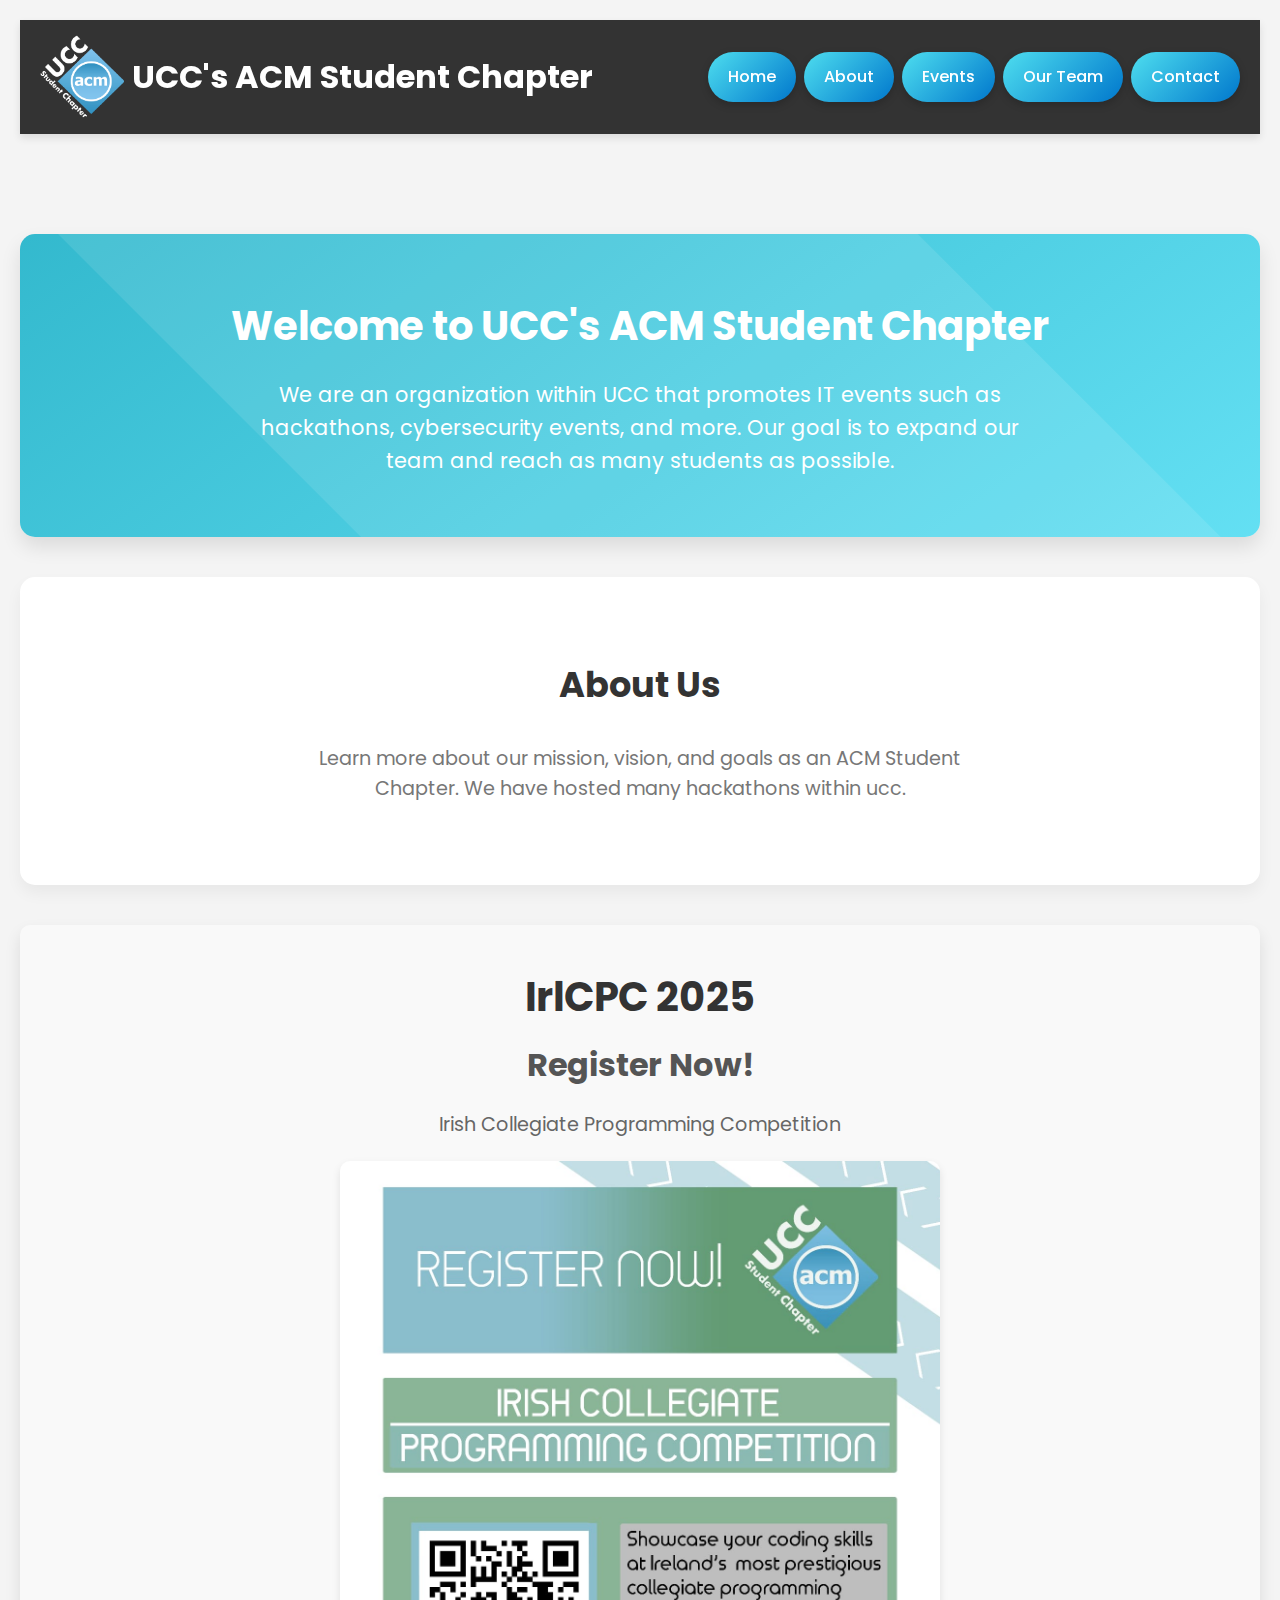
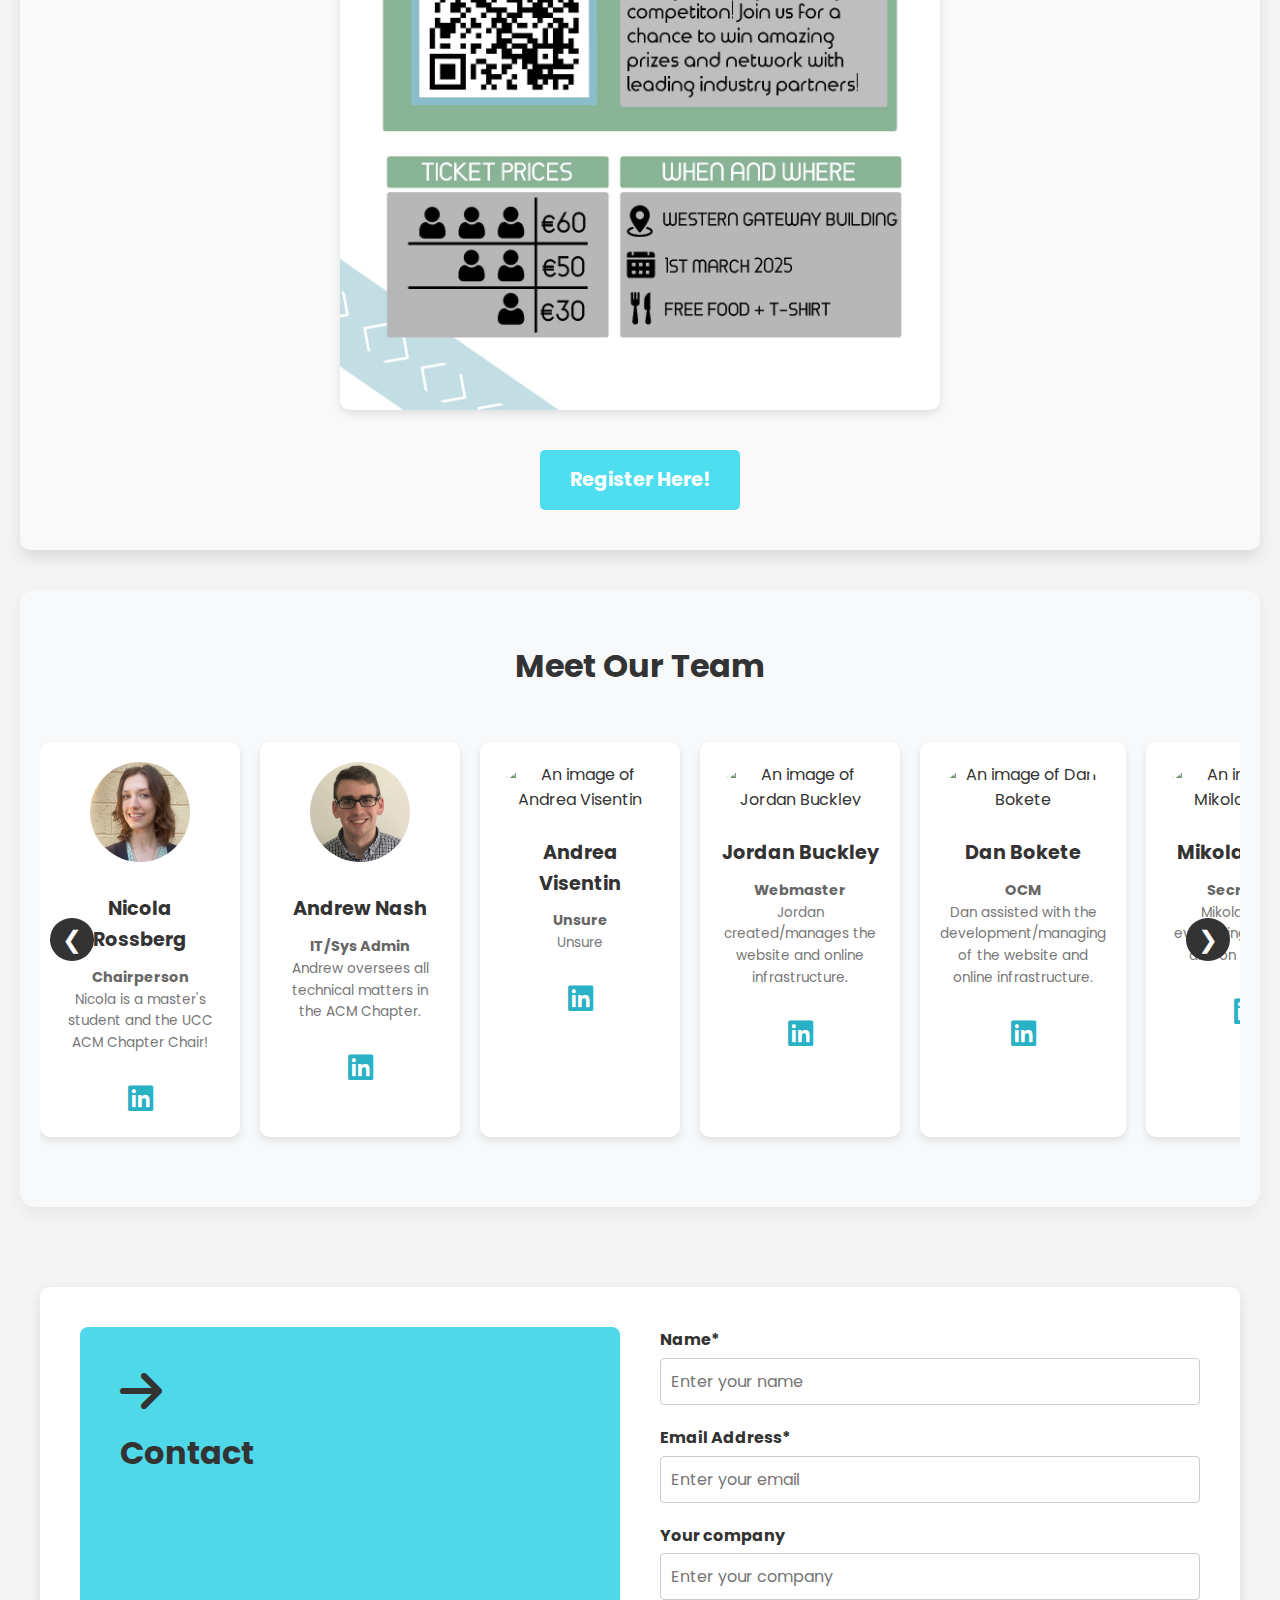
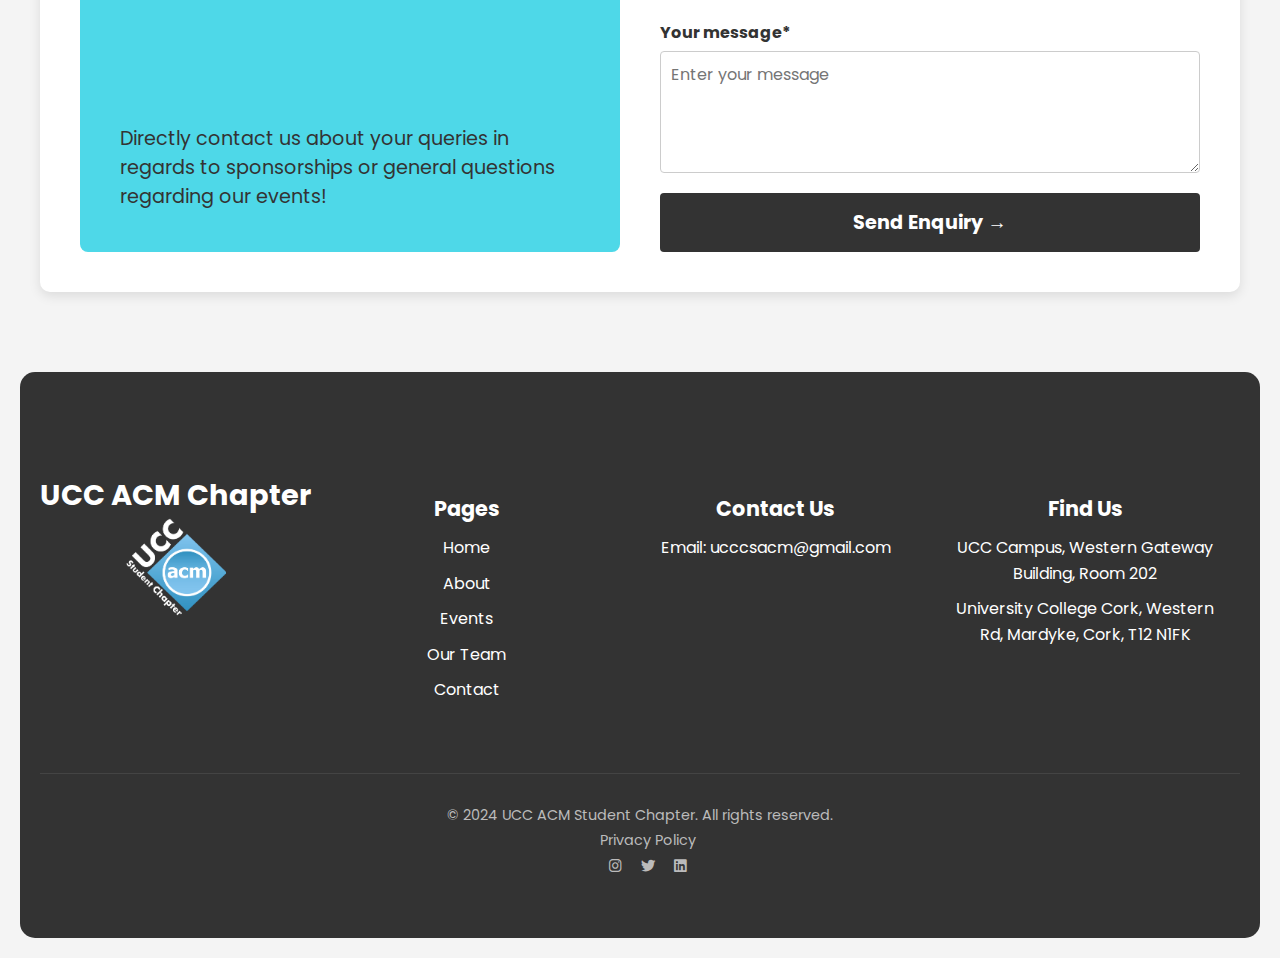
==== index.html @ bad03d29 "Added scripting for Meet Our Team" ====
<!DOCTYPE html>
<html lang="en">
    <head>
        <meta charset="UTF-8" />
        <meta name="viewport" content="width=device-width, initial-scale=1.0" />
        <meta http-equiv="X-UA-Compatible" content="ie=edge" />
        <title>UCC's ACM Student Chapter Main Page</title>
        <link rel="favicon" href="icons/favicon-16x16.png" />
        <link rel="stylesheet" href="stylesheet.css" />
        <link
            href="https://fonts.googleapis.com/css2?family=Poppins:wght@300;500;700&display=swap"
            rel="stylesheet"
        />
        <link
            rel="stylesheet"
            href="https://cdnjs.cloudflare.com/ajax/libs/font-awesome/6.0.0-beta3/css/all.min.css"
        />
        <!-- Font Awesome -->
        <link rel="stylesheet" href="changes.css" />
        <script defer src="script.js"></script>
        <!-- Link to JS file -->
    </head>
    <body>
        <div class="container">
            <header>
                <!-- Navigation Bar -->
                <nav class="nav-container">
                    <img src="images/acmLogo.png" alt="Acm Logo" />
                    <h1 class="logo">UCC's ACM Student Chapter</h1>
                    <ul class="nav-bar" id="nav-bar">
                        <li><a href="#home">Home</a></li>
                        <li><a href="#about">About</a></li>
                        <li><a href="#events">Events</a></li>
                        <li><a href="#team">Our Team</a></li>
                        <li><a href="#contact">Contact</a></li>
                    </ul>
                    <div class="hamburger" id="hamburger">&#9776;</div>
                    <!-- Hamburger Menu -->
                </nav>
            </header>

            <!-- Main Content -->
            <section id="home" class="main">
                <div class="main-content">
                    <h2>Welcome to UCC's ACM Student Chapter</h2>
                    <p>
                        We are an organization within UCC that promotes IT
                        events such as hackathons, cybersecurity events, and
                        more. Our goal is to expand our team and reach as many
                        students as possible.
                    </p>
                </div>
            </section>

            <section id="about" class="content-section">
                <h2>About Us</h2>
                <p>
                    Learn more about our mission, vision, and goals as an ACM
                    Student Chapter. We have hosted many hackathons within ucc.
                </p>
            </section>

            <section id="events" class="content-section">
                <h2>IrlCPC 2025</h2>
                <h3>Register Now!</h3>
                <p>Irish Collegiate Programming Competition</p>
                <img
                    src="images/acmPoster.jpeg"
                    alt="Irish Collegiate Programming Competition Flyer"
                    style="
                        width: 100%;
                        max-width: 600px;
                        margin: 20px auto;
                        display: block;
                    "
                />
                <a
                    href="https://docs.google.com/forms/d/e/1FAIpQLSdurzqEXZ48FJcd9gg9OZ0M4eGLFJOml7dtElUwkQMdT46U8g/viewform?pli=1"
                    target="_blank"
                    class="register-button"
                >
                    Register Here!
                </a>
            </section>

            <section id="team" class="content-section">
                <h2>Meet Our Team</h2>
                <div class="team-scroll">
                    <button
                        class="scroll-button left"
                        onclick="scrollTeamContainer(-300)"
                    >
                        &#10094;
                    </button>
                    <div id="teamContainer" class="team-container">
                        <div
                            class="team-member"
                            onclick="expandTeamMember(this)"
                        >
                            <img
                                src="images/nicola.jpg"
                                alt="Nicola Rossberg"
                            />
                            <h3>Nicola Rossberg</h3>
                            <p class="role">Chair</p>
                            <p class="description">
                                Nicola is a master's student and the UCC ACM
                                Chapter Chair!
                            </p>
                            <a
                                aria-label="link to linked in page"
                                href="https://www.linkedin.com/in/nicola-rossberg/"
                                target="_blank"
                            >
                                <i class="fab fa-linkedin"></i>
                            </a>
                        </div>
                        <div
                            class="team-member"
                            onclick="expandTeamMember(this)"
                        >
                            <img src="images/andrew.jpg" alt="Andrew Nash" />
                            <h3>Andrew Nash</h3>
                            <p class="role">IT/Sys Admin</p>
                            <p class="description">
                                Andrew oversees all technical matters in the ACM
                                Chapter.
                            </p>
                            <a
                                aria-label="link to linked in page"
                                href="https://www.linkedin.com/in/a-nash/"
                                target="_blank"
                            >
                                <i class="fab fa-linkedin"></i>
                            </a>
                        </div>
                        <div
                            class="team-member"
                            onclick="expandTeamMember(this)"
                        >
                            <img src="images/Jordan.jpg" alt="Jordan" />
                            <h3>Jordan Buckley</h3>
                            <p class="role">Webmaster</p>
                            <p class="description">
                                Jordan created/manages the website and online
                                infrastructure.
                            </p>
                            <a
                                aria-label="link to linked in page"
                                href="https://www.linkedin.com/in/jordan05/"
                                target="_blank"
                            >
                                <i class="fab fa-linkedin"></i>
                            </a>
                        </div>
                        <div
                            class="team-member"
                            onclick="expandTeamMember(this)"
                        >
                            <img src="images/Mikolaj.jpg" alt="Mikolaj Wujek" />
                            <h3>Mikolaj Wujek</h3>
                            <p class="role">Secretary</p>
                            <p class="description">
                                Mikolaj keeps everything organized and on
                                schedule.
                            </p>
                            <a
                                aria-label="link to linked in page"
                                href="https://www.linkedin.com/in/mikolaj-wujek-132354333/"
                                target="_blank"
                            >
                                <i class="fab fa-linkedin"></i>
                            </a>
                        </div>
                        <div
                            class="team-member"
                            onclick="expandTeamMember(this)"
                        >
                            <img src="images/michael.jpg" alt="Michael" />
                            <h3>Michael Xuereb</h3>
                            <p class="role">Finance Officer</p>
                            <p class="description">
                                Michael ensures all finances are well-managed
                                for events.
                            </p>
                            <a
                                aria-label="link to linked in page"
                                href="https://www.linkedin.com/in/michael-xuereb1337/"
                                target="_blank"
                            >
                                <i class="fab fa-linkedin"></i>
                            </a>
                        </div>
                        <div
                            class="team-member"
                            onclick="expandTeamMember(this)"
                        >
                            <img src="images/David.jpeg" alt="David Lesiak" />
                            <h3>David Lesiak</h3>
                            <p class="role">OCM</p>
                            <p class="description">
                                David contributes as a valued committee member.
                            </p>
                            <a
                                aria-label="link to linked in page"
                                href="https://www.linkedin.com/in/david-lesiak-573830271/"
                                target="_blank"
                            >
                                <i class="fab fa-linkedin"></i>
                            </a>
                        </div>
                        <div
                            class="team-member"
                            onclick="expandTeamMember(this)"
                        >
                            <img src="images/" alt="Taylor Santos" />
                            <h3>Taylor Santos</h3>
                            <p class="role">Unsure</p>
                            <p class="description">Unsure</p>
                            <a
                                aria-label="link to linked in page"
                                href=""
                                target="_blank"
                            >
                                <i class="fab fa-linkedin"></i>
                            </a>
                        </div>
                        <div
                            class="team-member"
                            onclick="expandTeamMember(this)"
                        >
                            <img src="images/" alt="Andrea Visentin" />
                            <h3>Andrea Visentin</h3>
                            <p class="role">Unsure</p>
                            <p class="description">Unsure</p>
                            <a
                                aria-label="link to linked in page"
                                href=""
                                target="_blank"
                            >
                                <i class="fab fa-linkedin"></i>
                            </a>
                        </div>
                        <div
                            class="team-member"
                            onclick="expandTeamMember(this)"
                        >
                            <img src="images/" alt="Ivan %%%%" />
                            <h3>Ivan %%%%%</h3>
                            <p class="role">Unsure</p>
                            <p class="description">Unsure</p>
                            <a
                                aria-label="link to linked in page"
                                href=""
                                target="_blank"
                            >
                                <i class="fab fa-linkedin"></i>
                            </a>
                        </div>
                        <div
                            class="team-member"
                            onclick="expandTeamMember(this)"
                        >
                            <img src="images/" alt="Freddie %%%%" />
                            <h3>Freddie %%%%%</h3>
                            <p class="role">Unsure</p>
                            <p class="description">Unsure</p>
                            <a
                                aria-label="link to linked in page"
                                href=""
                                target="_blank"
                            >
                                <i class="fab fa-linkedin"></i>
                            </a>
                        </div>
                        <div
                            class="team-member"
                            onclick="expandTeamMember(this)"
                        >
                            <img src="images/" alt="Emma Cecilia" />
                            <h3>Emma Cecilia</h3>
                            <p class="role">OCM</p>
                            <p class="description">Unsure</p>
                            <a
                                aria-label="link to linked in page"
                                href=""
                                target="_blank"
                            >
                                <i class="fab fa-linkedin"></i>
                            </a>
                        </div>
                        <!-- More members to be added-->
                    </div>
                    <button
                        class="scroll-button right"
                        onclick="scrollTeamContainer(300)"
                    >
                        &#10095;
                    </button>
                </div>
            </section>

            <section id="contact" class="contact-section">
                <div class="contact-container">
                    <div class="contact-info">
                        <div class="contact-title">
                            <span class="arrow"
                                ><i class="fas fa-arrow-right"></i
                            ></span>
                            <h2>Contact</h2>
                        </div>
                        <p class="contact-description">
                            Directly contact us about your queries in regards to
                            sponsorships or general questions regarding our
                            events!
                        </p>
                    </div>

                    <!-- Contact Form -->
                    <form
                        class="contact-form"
                        action="submit_form.php"
                        method="post"
                    >
                        <div class="form-group">
                            <label for="name">Name*</label>
                            <input
                                type="text"
                                id="name"
                                name="name"
                                placeholder="Enter your name"
                                required
                            />
                        </div>
                        <div class="form-group">
                            <label for="email">Email Address*</label>
                            <input
                                type="email"
                                id="email"
                                name="email"
                                placeholder="Enter your email"
                                required
                            />
                        </div>
                        <div class="form-group">
                            <label for="company">Your company</label>
                            <input
                                type="text"
                                id="company"
                                name="company"
                                placeholder="Enter your company"
                            />
                        </div>
                        <div class="form-group">
                            <label for="message">Your message*</label>
                            <textarea
                                id="message"
                                name="message"
                                placeholder="Enter your message"
                                rows="4"
                                required
                            ></textarea>
                        </div>
                        <button type="submit">Send Enquiry &#8594;</button>
                    </form>
                </div>
            </section>

            <footer class="footer">
                <div class="footer-container">
                    <div class="footer-logo">
                        <h2>UCC ACM Chapter</h2>
                        <img src="/images/acmLogo.png" alt="ACM Logo" />
                    </div>

                    <!-- Navigation Links -->
                    <div class="footer-links">
                        <h3>Pages</h3>
                        <ul>
                            <li><a href="#home">Home</a></li>
                            <li><a href="#about">About</a></li>
                            <li><a href="#events">Events</a></li>
                            <li><a href="#team">Our Team</a></li>
                            <li><a href="#contact">Contact</a></li>
                        </ul>
                    </div>

                    <!-- Contact Information -->
                    <div class="footer-contact">
                        <h3>Contact Us</h3>
                        <p>
                            Email:
                            <a href="mailto:ucccsacm@gmail.com"
                                >ucccsacm@gmail.com</a
                            >
                        </p>
                    </div>

                    <!-- Location Information -->
                    <div class="footer-location">
                        <h3>Find Us</h3>
                        <p>UCC Campus, Western Gateway Building, Room 202</p>
                        <p>
                            <a
                                href="https://maps.app.goo.gl/4LFaeuGKVdfvfGuw5"
                                target="_blank"
                                >University College Cork, Western Rd, Mardyke,
                                Cork, T12 N1FK</a
                            >
                        </p>
                    </div>
                </div>

                <div class="footer-bottom">
                    <p>
                        &copy; 2024 UCC ACM Student Chapter. All rights
                        reserved.
                    </p>
                    <a
                        href="links/privacyPolicy.html"
                        target="_blank"
                        class="privacy-policy"
                        >Privacy Policy</a
                    >
                    <div class="social-icons">
                        <a
                            aria-label="link to instagram page"
                            href="https://www.instagram.com/uccacmchapter/"
                            target="_blank"
                            ><i class="fab fa-instagram"></i
                        ></a>
                        <a
                            aria-label="link to twitter page"
                            href="#"
                            target="_blank"
                            ><i class="fab fa-twitter"></i
                        ></a>
                        <a
                            aria-label="link to linked in page"
                            href="https://www.linkedin.com/company/uccacm/"
                            target="_blank"
                            ><i class="fab fa-linkedin"></i
                        ></a>
                    </div>
                    <a href="#home" class="back-to-top">↑</a>
                </div>
            </footer>
        </div>
        <script src="users.js"></script>
    </body>
</html>
---- stylesheet.css ----
/* General Styles */
* {
    margin: 0;
    padding: 0;
    box-sizing: border-box;
    font-family: "Poppins", sans-serif;
    scroll-behavior: smooth;
}

body {
    background-color: #f4f4f4;
    color: #333;
    line-height: 1.6;
}

/* Links */
a {
    text-decoration: none;
    color: inherit;
    transition: color 0.3s ease;
}

a:hover {
    color: #4edeef;
}

/* Container */
.container {
    max-width: 1600px;
    margin: 0 auto;
    padding: 20px;
}

/* Navigation */
.nav-container {
    background-color: #333;
    color: #fff;
    padding: 15px 20px;
    display: flex;
    justify-content: space-between;
    align-items: center;
    position: sticky;
    top: 0;
    z-index: 1000;
    box-shadow: 0 4px 8px rgba(0, 0, 0, 0.1);
    gap: 0.5em;
}

.nav-container img {
    width: 84px;
}

.nav-container .logo {
    /* to fix wrapping problem */
    /* font-size: 1.8em; */
    font-weight: bold;
    margin-right: auto;
}

.nav-bar {
    display: flex;
    gap: 0.5em;
    margin: 0;
    padding: 0;
}

.nav-bar li {
    list-style: none;
}

.nav-bar li a {
    display: inline-block;
    color: white;
    font-size: 1rem;
    font-weight: 500;
    padding: 12px 20px;
    border-radius: 50px;
    background: linear-gradient(135deg, #4edeef, #0077cc);
    text-decoration: none;
    box-shadow: 0 3px 8px rgba(0, 0, 0, 0.2);
    transition: all 0.3s ease;
    white-space: nowrap;
}

.nav-bar li a:hover {
    background: linear-gradient(135deg, #0077cc, #005fa3);
    color: #fff;
    box-shadow: 0 5px 15px rgba(0, 0, 0, 0.3);
    transform: translateY(-2px);
}

.nav-bar li a.active {
    background: linear-gradient(135deg, #005fa3, #4edeef);
    box-shadow: 0 5px 15px rgba(0, 0, 0, 0.4);
    font-weight: 600;
}

.nav-container.scrolled {
    background-color: #111;
    transition: background-color 0.3s ease;
}

/* Hamburger Menu (Mobile) */
.hamburger {
    display: none;
    font-size: 2em;
    cursor: pointer;
    transition: color 0.3s ease;
}

.hamburger:hover {
    color: #4edeef;
}

/* Main Content */
.main {
    text-align: center;
    margin-top: 100px;
    padding: 60px 20px;
    background: linear-gradient(to bottom right, #29b1c6, #73ecff);
    color: white;
    border-radius: 15px;
    box-shadow: 0 10px 20px rgba(0, 0, 0, 0.1);
    position: relative;
    overflow: hidden;
    background-attachment: fixed;
    background-size: cover;
}

.main::before {
    content: "";
    position: absolute;
    top: -50%;
    left: -50%;
    width: 200%;
    height: 200%;
    background: rgba(255, 255, 255, 0.1);
    transform: rotate(45deg);
    z-index: 1;
}

.main-content {
    position: relative;
    z-index: 2;
}

.main h2 {
    font-size: 2.5em;
    margin-bottom: 20px;
    animation: fadeInDown 1s ease-out;
}

.main p {
    font-size: 1.3em;
    max-width: 800px;
    margin: 0 auto;
    color: white;
    animation: fadeInUp 1s ease-out;
}

/* Content Sections */
.content-section {
    padding: 80px 20px;
    background-color: #fff;
    margin: 40px 0;
    border-radius: 15px;
    box-shadow: 0 8px 16px rgba(0, 0, 0, 0.05);
    transition: transform 0.3s ease, box-shadow 0.3s ease;
    position: relative;
    overflow: hidden;
}

.content-section::before {
    content: "";
    position: absolute;
    top: 0;
    left: -100%;
    width: 100%;
    height: 100%;
    background: linear-gradient(
        120deg,
        transparent,
        rgba(52, 152, 219, 0.1),
        transparent
    );
    transition: all 0.5s ease;
    z-index: 1;
}

.content-section:hover::before {
    left: 0;
}

.content-section h2 {
    text-align: center;
    margin-bottom: 30px;
    font-size: 2.2em;
    color: #333;
    position: relative;
    z-index: 2;
}

.content-section p {
    text-align: center;
    font-size: 1.2em;
    color: #777;
    max-width: 700px;
    margin: 0 auto;
    position: relative;
    z-index: 2;
}

.content-section:hover {
    transform: translateY(-10px);
    box-shadow: 0 12px 24px rgba(0, 0, 0, 0.15);
}

#events {
    text-align: center;
    background-color: #f9f9f9;
    padding: 40px 20px;
    border-radius: 10px;
    box-shadow: 0 8px 16px rgba(0, 0, 0, 0.1);
    position: relative;
    overflow: hidden;
}

#events h2 {
    font-size: 2.5em;
    color: #333;
    margin-bottom: 10px;
}

#events h3 {
    font-size: 2em;
    color: #555;
    margin-bottom: 20px;
}

#events p {
    font-size: 1.2em;
    color: #666;
    margin-bottom: 20px;
}

#events img {
    border-radius: 10px;
    box-shadow: 0 4px 8px rgba(0, 0, 0, 0.1);
}

.register-button {
    display: inline-block;
    padding: 15px 30px;
    margin-top: 20px;
    font-size: 1.2em;
    font-weight: bold;
    color: white;
    background-color: #4edeef;
    border-radius: 5px;
    text-decoration: none;
    transition: background-color 0.3s ease;
    z-index: 10;
    position: relative;
    pointer-events: auto;
}

.register-button:hover {
    background-color: #333;
    cursor: pointer;
}

/* Team Section Styling */
#team {
    text-align: center;
    padding: 50px 20px;
    background-color: #f8f9fa;
}

#team h2 {
    font-size: 2rem;
    margin-bottom: 30px;
    color: #333;
}

/* Team Scrollable Container */
.team-scroll {
    display: flex;
    align-items: center;
    overflow: hidden;
    position: relative;
}

.team-container {
    display: flex;
    gap: 20px;
    overflow-x: auto;
    padding: 20px 0;
    scroll-behavior: smooth;
    position: relative;
    z-index: 1;
}

.team-container::-webkit-scrollbar {
    display: none;
}

/* Team Member Card */
.team-member {
    flex: 0 0 200px;
    padding: 20px;
    border-radius: 10px;
    background-color: #ffffff;
    box-shadow: 0 4px 8px rgba(0, 0, 0, 0.1);
    text-align: center;
    cursor: pointer;
    transition: transform 0.3s, box-shadow 0.3s, z-index 0.3s;
    position: relative;
    z-index: 1;
}

.team-member:hover {
    transform: translateY(-5px);
    box-shadow: 0 8px 16px rgba(0, 0, 0, 0.2);
}

/* Image Styling */
.team-member img {
    width: 100px;
    height: 100px;
    border-radius: 50%;
    margin-bottom: 15px;
    transition: transform 0.3s;
}

.team-member:hover img {
    transform: scale(1.1);
}

.team-member h3 {
    font-size: 1.2rem;
    margin: 10px 0;
    color: #333;
}

.team-member .role {
    font-weight: bold;
    font-size: 0.9rem;
    color: #666;
}

.team-member .description {
    font-size: 0.85rem;
    color: #777;
    margin-bottom: 15px;
}

/* Logo Styling */
.team-member a {
    display: inline-block;
    font-size: 1.5rem;
    color: #29b1c6; /* LinkedIn blue */
    margin-top: 10px;
    transition: transform 0.3s ease, color 0.3s ease;
}

.team-member a i {
    display: inline-block;
    font-size: 1.8rem; /* Slightly larger icon size */
    vertical-align: middle;
    transition: transform 0.3s ease, color 0.3s ease;
}

.team-member a:hover i {
    transform: scale(1.2); /* Subtle hover scale effect */
    color: #4edeef; /* Darker LinkedIn blue */
}

/* Restoring Hover Effects */
.team-member:hover a i {
    transform: scale(1.1);
    color: #4ed8e8;
}

/* Expanded Member Styling */
.team-member.expanded {
    flex: 0 0 250px;
    background-color: #ffffff; /* Keeps original background color */
    z-index: 2; /* Ensures expanded member is above others */
    transform: scale(1.1);
    box-shadow: 0 12px 24px rgba(0, 0, 0, 0.3);
}

.team-member.expanded img {
    width: 120px;
    height: 120px;
}

/* Dimmed Members */
.team-member.dimmed {
    opacity: 0.5;
    filter: grayscale(50%);
}

/* Scroll Buttons */
.scroll-button {
    background-color: #333;
    color: white;
    font-size: 1.5rem;
    border: none;
    border-radius: 50%;
    height: 1.825em;
    width: 1.825em;
    cursor: pointer;
    position: absolute;
    z-index: 3;
    transition: background-color 0.3s;
}

.scroll-button.left {
    left: 10px;
}

.scroll-button.right {
    right: 10px;
}

.scroll-button:hover {
    background-color: #555;
}

.contact-section {
    display: flex;
    justify-content: center;
    padding: 40px 20px;
    background-color: #f4f4f4;
}

.contact-container {
    display: grid;
    grid-template-columns: 1fr 1fr;
    gap: 40px;
    max-width: 1200px;
    background: #ffffff;
    padding: 40px;
    border-radius: 10px;
    box-shadow: 0px 4px 12px rgba(0, 0, 0, 0.1);
}

.contact-info {
    background-color: #4ed8e8;
    padding: 40px;
    border-radius: 8px;
    color: #333;
    display: flex;
    flex-direction: column;
    justify-content: space-between;
    height: 100%;
}

.contact-title {
    display: flex;
    flex-direction: column;
    align-items: flex-start;
    gap: 10px;
}

.arrow i {
    font-size: 3em;
    font-weight: bold;
    color: #333;
}

.contact-description {
    margin-top: auto;
    font-size: 1em;
    line-height: 1.5;
    color: #333;
}

.contact-title h2 {
    font-size: 2em;
    font-weight: bold;
    color: #333;
    margin: 0;
}

.contact-info p {
    font-size: 1.2em;
    margin-top: 20px;
    color: #333;
}

.contact-form {
    display: flex;
    flex-direction: column;
    gap: 20px;
}

.form-group {
    display: flex;
    flex-direction: column;
    gap: 5px;
}

.form-group label {
    font-weight: bold;
}

.form-group input,
.form-group textarea {
    width: 100%;
    padding: 10px;
    border: 1px solid #ccc;
    border-radius: 4px;
    font-size: 1em;
}

.form-group input:focus,
.form-group textarea:focus {
    border-color: #4edeef;
    outline: none;
}

button[type="submit"] {
    padding: 15px;
    font-size: 1.2em;
    font-weight: bold;
    color: #fff;
    background-color: #333;
    border: none;
    border-radius: 4px;
    cursor: pointer;
    transition: background-color 0.3s;
}

button[type="submit"]:hover {
    background-color: #555;
}

/* Responsive Adjustments */
@media (max-width: 768px) {
    .contact-container {
        grid-template-columns: 1fr;
    }

    .contact-info {
        padding: 20px;
    }

    .contact-form {
        gap: 15px;
    }
}

.feedback-message {
    margin-top: 20px;
    padding: 10px;
    border-radius: 4px;
    font-weight: bold;
    text-align: center;
    transition: opacity 0.3s ease;
}

.feedback-message.success {
    color: #155724;
    background-color: #d4edda;
    border: 1px solid #c3e6cb;
}

.feedback-message.error {
    color: #721c24;
    background-color: #f8d7da;
    border: 1px solid #f5c6cb;
}

.loading-overlay {
    position: fixed;
    top: 0;
    left: 0;
    width: 100%;
    height: 100%;
    background: rgba(255, 255, 255, 0.8);
    display: flex;
    align-items: center;
    justify-content: center;
    font-size: 1.5em;
    color: #333;
    z-index: 9999;
    display: none;
}

/* Footer */
.footer {
    background-color: #333;
    color: white;
    padding: 60px 20px;
    border-radius: 15px;
    margin-top: 40px;
    display: flex;
    flex-direction: column;
    align-items: center;
}

.footer-container {
    display: flex;
    justify-content: space-between;
    width: 100%;
    max-width: 1200px;
    flex-wrap: wrap;
    padding: 40px 0;
}

.footer-logo img {
    max-width: 100px;
    height: auto;
    display: block;
    margin: 0 auto 10px;
    border-radius: 8px;
}

.footer-logo img:hover {
    transform: scale(1.1);
}

.footer-logo h2 {
    font-size: 1.8em;
    font-weight: bold;
}

.footer-links,
.footer-contact,
.footer-location {
    flex: 1;
    margin: 20px;
    min-width: 200px;
    text-align: center;
}

.footer-links ul {
    list-style: none;
    padding: 0;
}

.footer-links h3,
.footer-contact h3,
.footer-location h3 {
    font-size: 1.3em;
    margin-bottom: 10px;
}

.footer-links ul li {
    margin-bottom: 10px;
}

.footer-links ul li a {
    color: white;
    transition: color 0.3s ease;
}

.footer-links ul li a:hover {
    color: #4edeef;
}

.footer-contact p,
.footer-location p {
    margin-bottom: 10px;
}

.footer-contact a,
.footer-location a {
    color: white;
    transition: color 0.3s ease;
}

.footer-contact a:hover,
.footer-location a:hover {
    color: #4edeef;
}

.footer-bottom {
    width: 100%;
    max-width: 1200px;
    text-align: center;
    padding-top: 30px;
    border-top: 1px solid #444;
}

.footer-bottom p,
.footer-bottom a {
    color: #bbb;
    font-size: 0.9em;
}

.footer-bottom a {
    margin-left: 15px;
}

.social-icons a:hover {
    color: #4edeef;
}

.privacy-policy:hover {
    color: #4edeef;
}

/* Responsive Footer */
@media (max-width: 815px) {
    .nav-bar {
        display: none;
        flex-direction: column;
        background-color: #333;
        position: absolute;
        top: 60px;
        right: 0;
        width: 200px;
        border-radius: 8px;
    }

    .nav-bar.active {
        display: flex;
    }

    .nav-bar li {
        margin: 15px 0;
        text-align: center;
    }

    .hamburger {
        display: block;
    }

    .main {
        margin-top: 70px;
        padding: 50px 10px;
    }

    .content-section {
        padding: 50px 20px;
    }

    .footer-container {
        flex-direction: column;
        align-items: center;
    }

    .footer-links,
    .footer-contact,
    .footer-location {
        margin: 10px 0;
        text-align: center;
    }

    .social-icons a {
        color: #bbb;
        transition: transform 0.3s ease, color 0.3s ease;
    }

    .social-icons a:hover {
        transform: scale(1.2);
        color: #4edeef;
    }

    .social-icons i {
        font-size: 32px;
        vertical-align: middle;
    }
}

/* Animations */
@keyframes fadeInDown {
    from {
        opacity: 0;
        transform: translateY(-20px);
    }
    to {
        opacity: 1;
        transform: translateY(0);
    }
}

@keyframes fadeInUp {
    from {
        opacity: 0;
        transform: translateY(20px);
    }
    to {
        opacity: 1;
        transform: translateY(0);
    }
}

.hamburger.active span:nth-child(1) {
    transform: rotate(45deg) translateY(7px);
}
.hamburger.active span:nth-child(2) {
    opacity: 0;
}
.hamburger.active span:nth-child(3) {
    transform: rotate(-45deg) translateY(-7px);
}

.back-to-top {
    position: fixed;
    bottom: 30px;
    right: 30px;
    background-color: #4edeef;
    color: #fff;
    padding: 10px 15px;
    border-radius: 50%;
    opacity: 0;
    transition: opacity 0.4s ease;
    font-size: 1.5em;
    display: flex;
    justify-content: center;
    align-items: center;
    cursor: pointer;
    z-index: 3;
}

.back-to-top.show {
    opacity: 1;
}
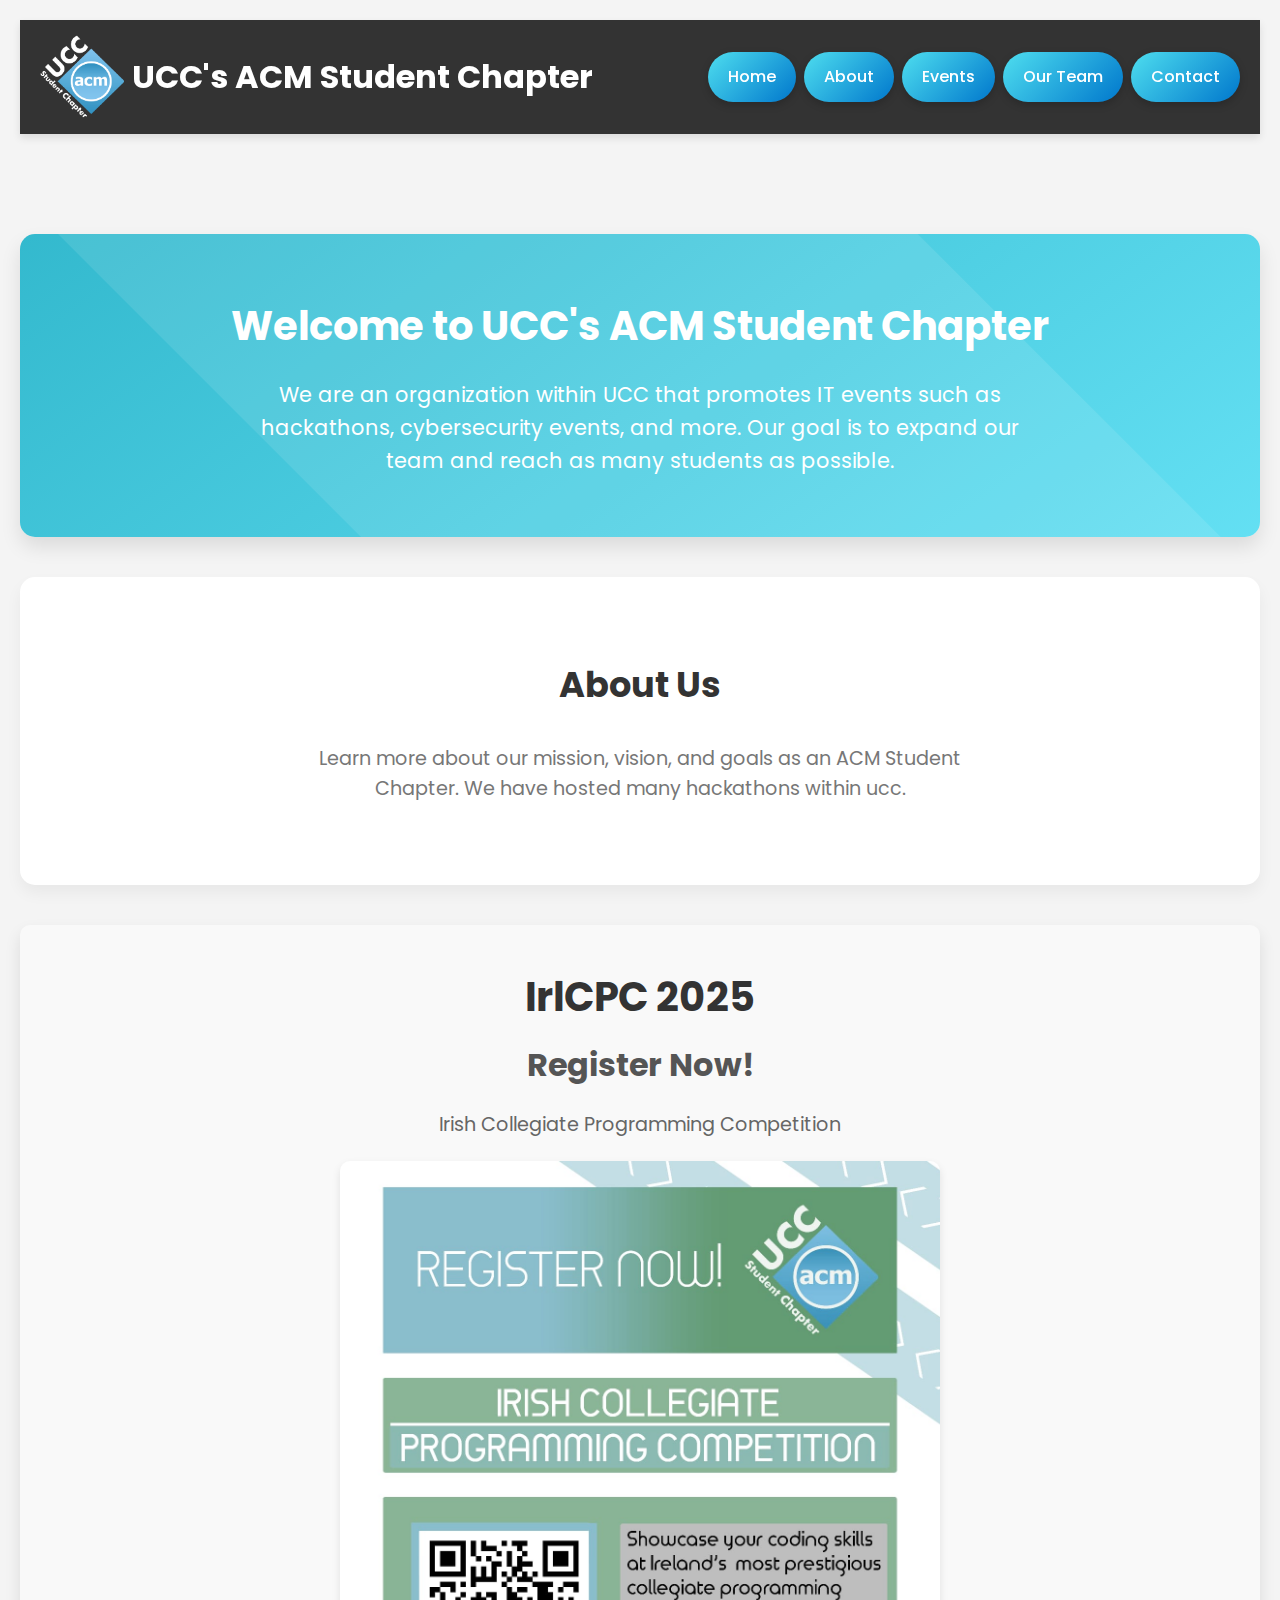
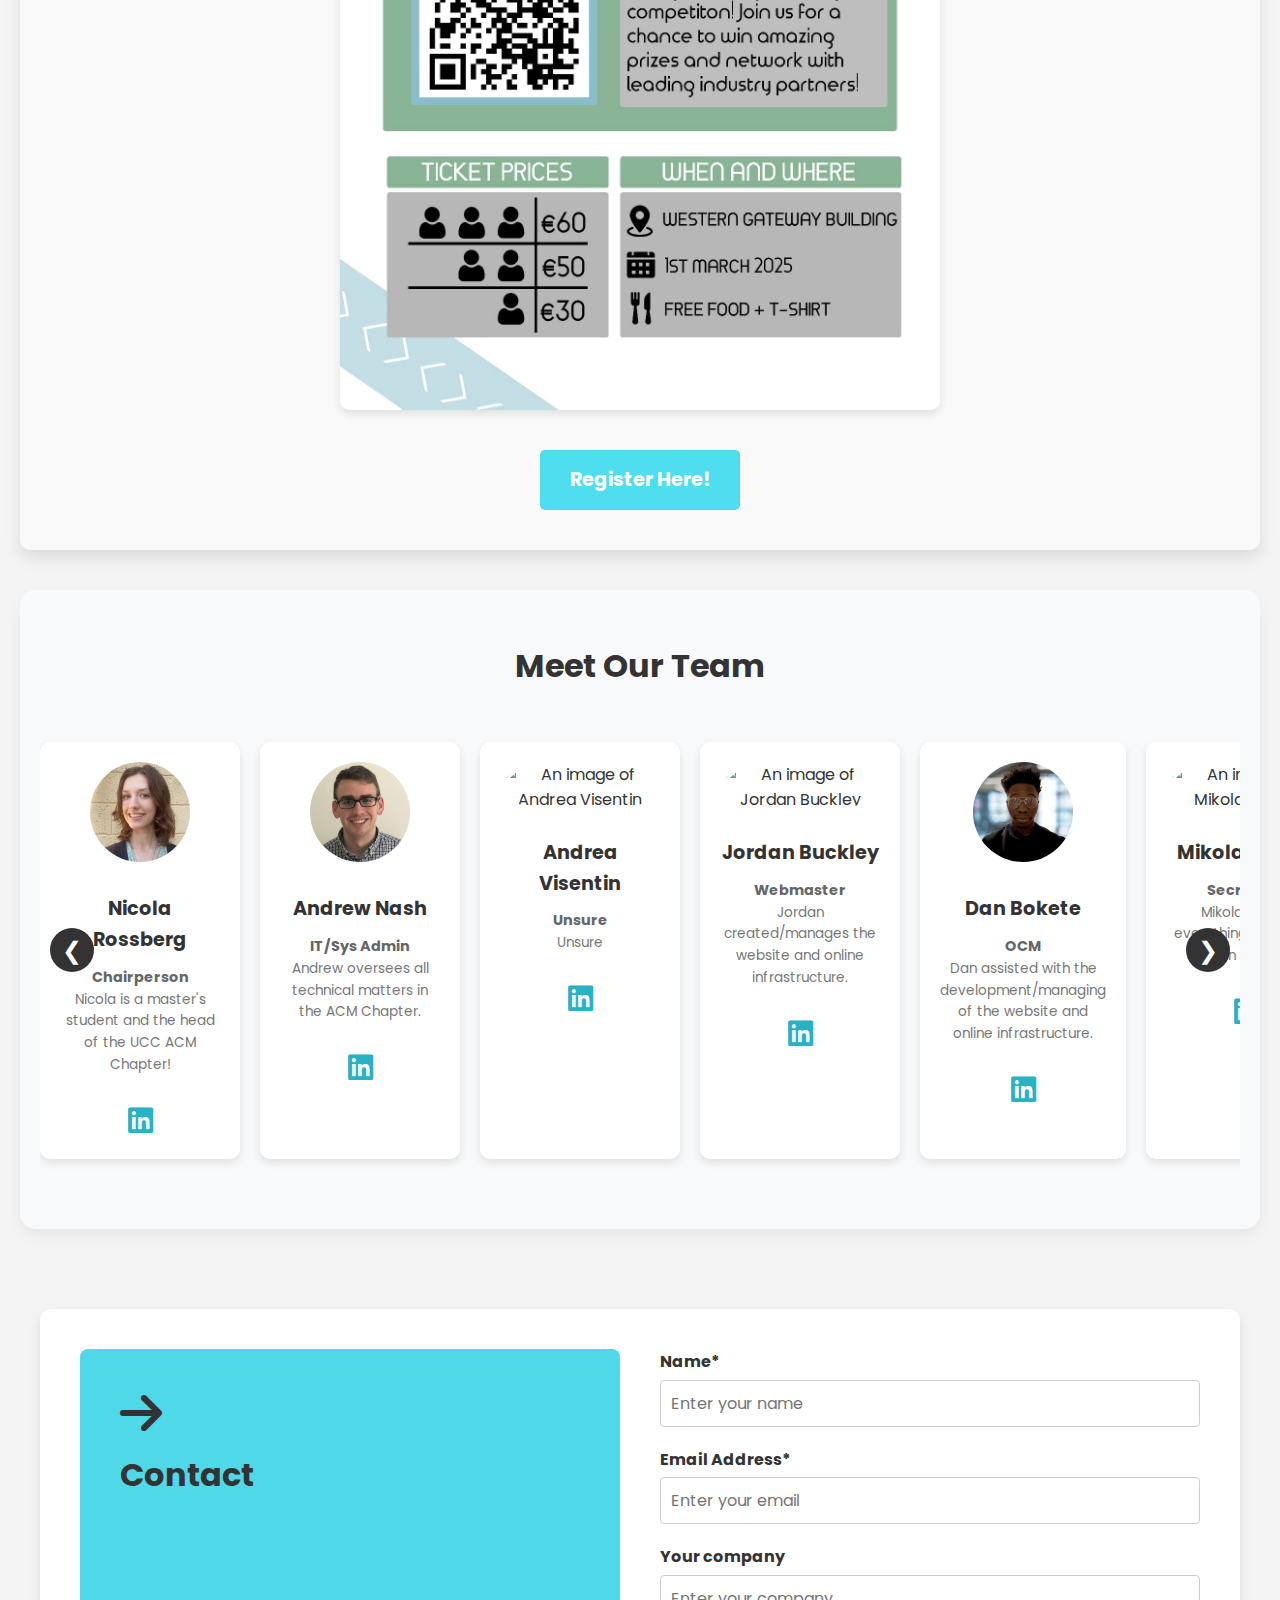
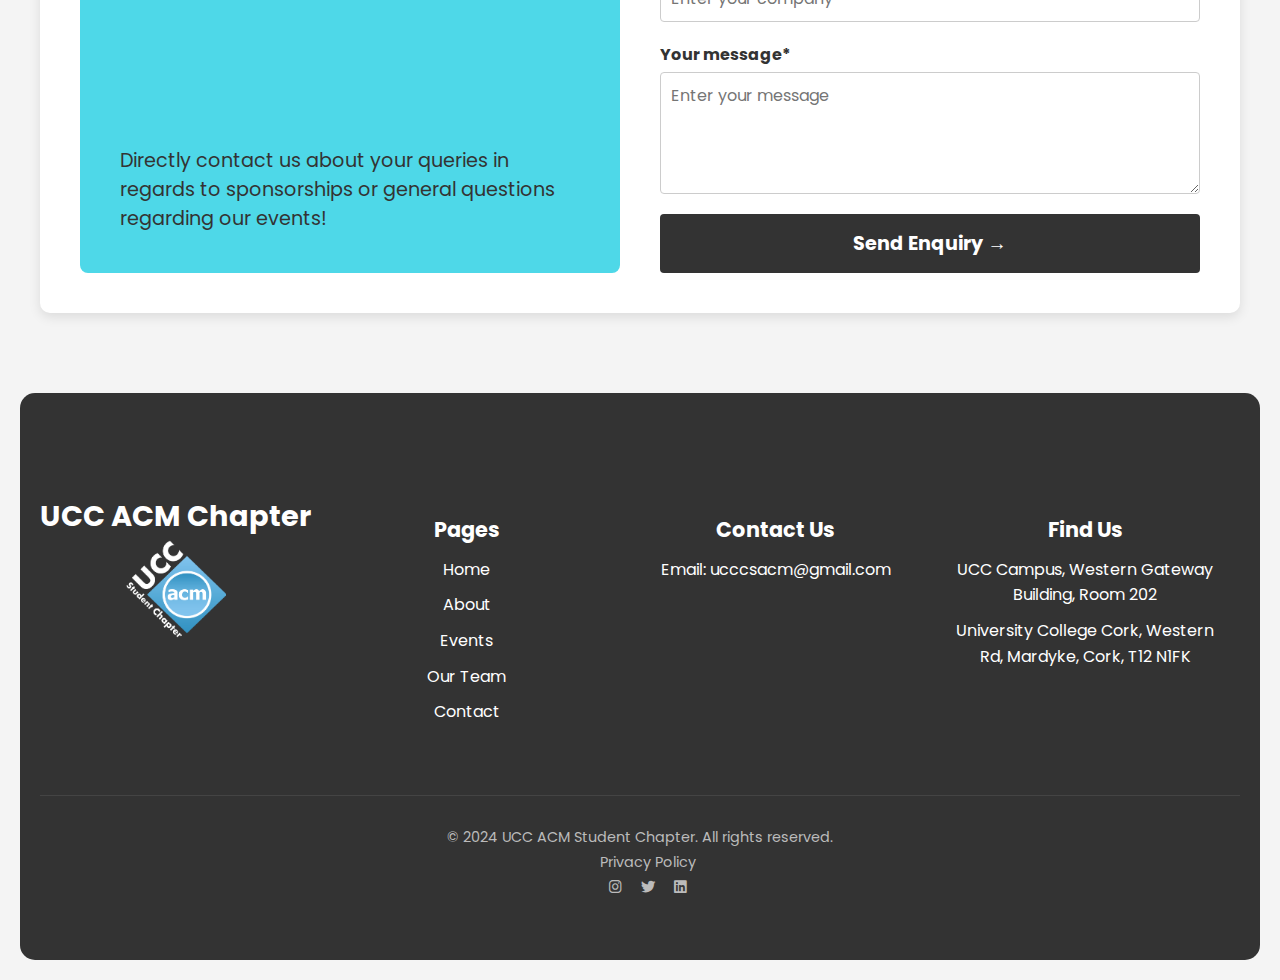
==== commit aec27fa6: "Removed redundancy and current working site" ====
--- a/index.html
+++ b/index.html
@@ -92,205 +92,7 @@
                     >
                         &#10094;
                     </button>
-                    <div id="teamContainer" class="team-container">
-                        <div
-                            class="team-member"
-                            onclick="expandTeamMember(this)"
-                        >
-                            <img
-                                src="images/nicola.jpg"
-                                alt="Nicola Rossberg"
-                            />
-                            <h3>Nicola Rossberg</h3>
-                            <p class="role">Chair</p>
-                            <p class="description">
-                                Nicola is a master's student and the UCC ACM
-                                Chapter Chair!
-                            </p>
-                            <a
-                                aria-label="link to linked in page"
-                                href="https://www.linkedin.com/in/nicola-rossberg/"
-                                target="_blank"
-                            >
-                                <i class="fab fa-linkedin"></i>
-                            </a>
-                        </div>
-                        <div
-                            class="team-member"
-                            onclick="expandTeamMember(this)"
-                        >
-                            <img src="images/andrew.jpg" alt="Andrew Nash" />
-                            <h3>Andrew Nash</h3>
-                            <p class="role">IT/Sys Admin</p>
-                            <p class="description">
-                                Andrew oversees all technical matters in the ACM
-                                Chapter.
-                            </p>
-                            <a
-                                aria-label="link to linked in page"
-                                href="https://www.linkedin.com/in/a-nash/"
-                                target="_blank"
-                            >
-                                <i class="fab fa-linkedin"></i>
-                            </a>
-                        </div>
-                        <div
-                            class="team-member"
-                            onclick="expandTeamMember(this)"
-                        >
-                            <img src="images/Jordan.jpg" alt="Jordan" />
-                            <h3>Jordan Buckley</h3>
-                            <p class="role">Webmaster</p>
-                            <p class="description">
-                                Jordan created/manages the website and online
-                                infrastructure.
-                            </p>
-                            <a
-                                aria-label="link to linked in page"
-                                href="https://www.linkedin.com/in/jordan05/"
-                                target="_blank"
-                            >
-                                <i class="fab fa-linkedin"></i>
-                            </a>
-                        </div>
-                        <div
-                            class="team-member"
-                            onclick="expandTeamMember(this)"
-                        >
-                            <img src="images/Mikolaj.jpg" alt="Mikolaj Wujek" />
-                            <h3>Mikolaj Wujek</h3>
-                            <p class="role">Secretary</p>
-                            <p class="description">
-                                Mikolaj keeps everything organized and on
-                                schedule.
-                            </p>
-                            <a
-                                aria-label="link to linked in page"
-                                href="https://www.linkedin.com/in/mikolaj-wujek-132354333/"
-                                target="_blank"
-                            >
-                                <i class="fab fa-linkedin"></i>
-                            </a>
-                        </div>
-                        <div
-                            class="team-member"
-                            onclick="expandTeamMember(this)"
-                        >
-                            <img src="images/michael.jpg" alt="Michael" />
-                            <h3>Michael Xuereb</h3>
-                            <p class="role">Finance Officer</p>
-                            <p class="description">
-                                Michael ensures all finances are well-managed
-                                for events.
-                            </p>
-                            <a
-                                aria-label="link to linked in page"
-                                href="https://www.linkedin.com/in/michael-xuereb1337/"
-                                target="_blank"
-                            >
-                                <i class="fab fa-linkedin"></i>
-                            </a>
-                        </div>
-                        <div
-                            class="team-member"
-                            onclick="expandTeamMember(this)"
-                        >
-                            <img src="images/David.jpeg" alt="David Lesiak" />
-                            <h3>David Lesiak</h3>
-                            <p class="role">OCM</p>
-                            <p class="description">
-                                David contributes as a valued committee member.
-                            </p>
-                            <a
-                                aria-label="link to linked in page"
-                                href="https://www.linkedin.com/in/david-lesiak-573830271/"
-                                target="_blank"
-                            >
-                                <i class="fab fa-linkedin"></i>
-                            </a>
-                        </div>
-                        <div
-                            class="team-member"
-                            onclick="expandTeamMember(this)"
-                        >
-                            <img src="images/" alt="Taylor Santos" />
-                            <h3>Taylor Santos</h3>
-                            <p class="role">Unsure</p>
-                            <p class="description">Unsure</p>
-                            <a
-                                aria-label="link to linked in page"
-                                href=""
-                                target="_blank"
-                            >
-                                <i class="fab fa-linkedin"></i>
-                            </a>
-                        </div>
-                        <div
-                            class="team-member"
-                            onclick="expandTeamMember(this)"
-                        >
-                            <img src="images/" alt="Andrea Visentin" />
-                            <h3>Andrea Visentin</h3>
-                            <p class="role">Unsure</p>
-                            <p class="description">Unsure</p>
-                            <a
-                                aria-label="link to linked in page"
-                                href=""
-                                target="_blank"
-                            >
-                                <i class="fab fa-linkedin"></i>
-                            </a>
-                        </div>
-                        <div
-                            class="team-member"
-                            onclick="expandTeamMember(this)"
-                        >
-                            <img src="images/" alt="Ivan %%%%" />
-                            <h3>Ivan %%%%%</h3>
-                            <p class="role">Unsure</p>
-                            <p class="description">Unsure</p>
-                            <a
-                                aria-label="link to linked in page"
-                                href=""
-                                target="_blank"
-                            >
-                                <i class="fab fa-linkedin"></i>
-                            </a>
-                        </div>
-                        <div
-                            class="team-member"
-                            onclick="expandTeamMember(this)"
-                        >
-                            <img src="images/" alt="Freddie %%%%" />
-                            <h3>Freddie %%%%%</h3>
-                            <p class="role">Unsure</p>
-                            <p class="description">Unsure</p>
-                            <a
-                                aria-label="link to linked in page"
-                                href=""
-                                target="_blank"
-                            >
-                                <i class="fab fa-linkedin"></i>
-                            </a>
-                        </div>
-                        <div
-                            class="team-member"
-                            onclick="expandTeamMember(this)"
-                        >
-                            <img src="images/" alt="Emma Cecilia" />
-                            <h3>Emma Cecilia</h3>
-                            <p class="role">OCM</p>
-                            <p class="description">Unsure</p>
-                            <a
-                                aria-label="link to linked in page"
-                                href=""
-                                target="_blank"
-                            >
-                                <i class="fab fa-linkedin"></i>
-                            </a>
-                        </div>
-                        <!-- More members to be added-->
-                    </div>
+                    <div id="teamContainer" class="team-container"></div>
                     <button
                         class="scroll-button right"
                         onclick="scrollTeamContainer(300)"
@@ -446,6 +248,6 @@
                 </div>
             </footer>
         </div>
-        <script src="users.js"></script>
+        <script src="team.js"></script>
     </body>
 </html>
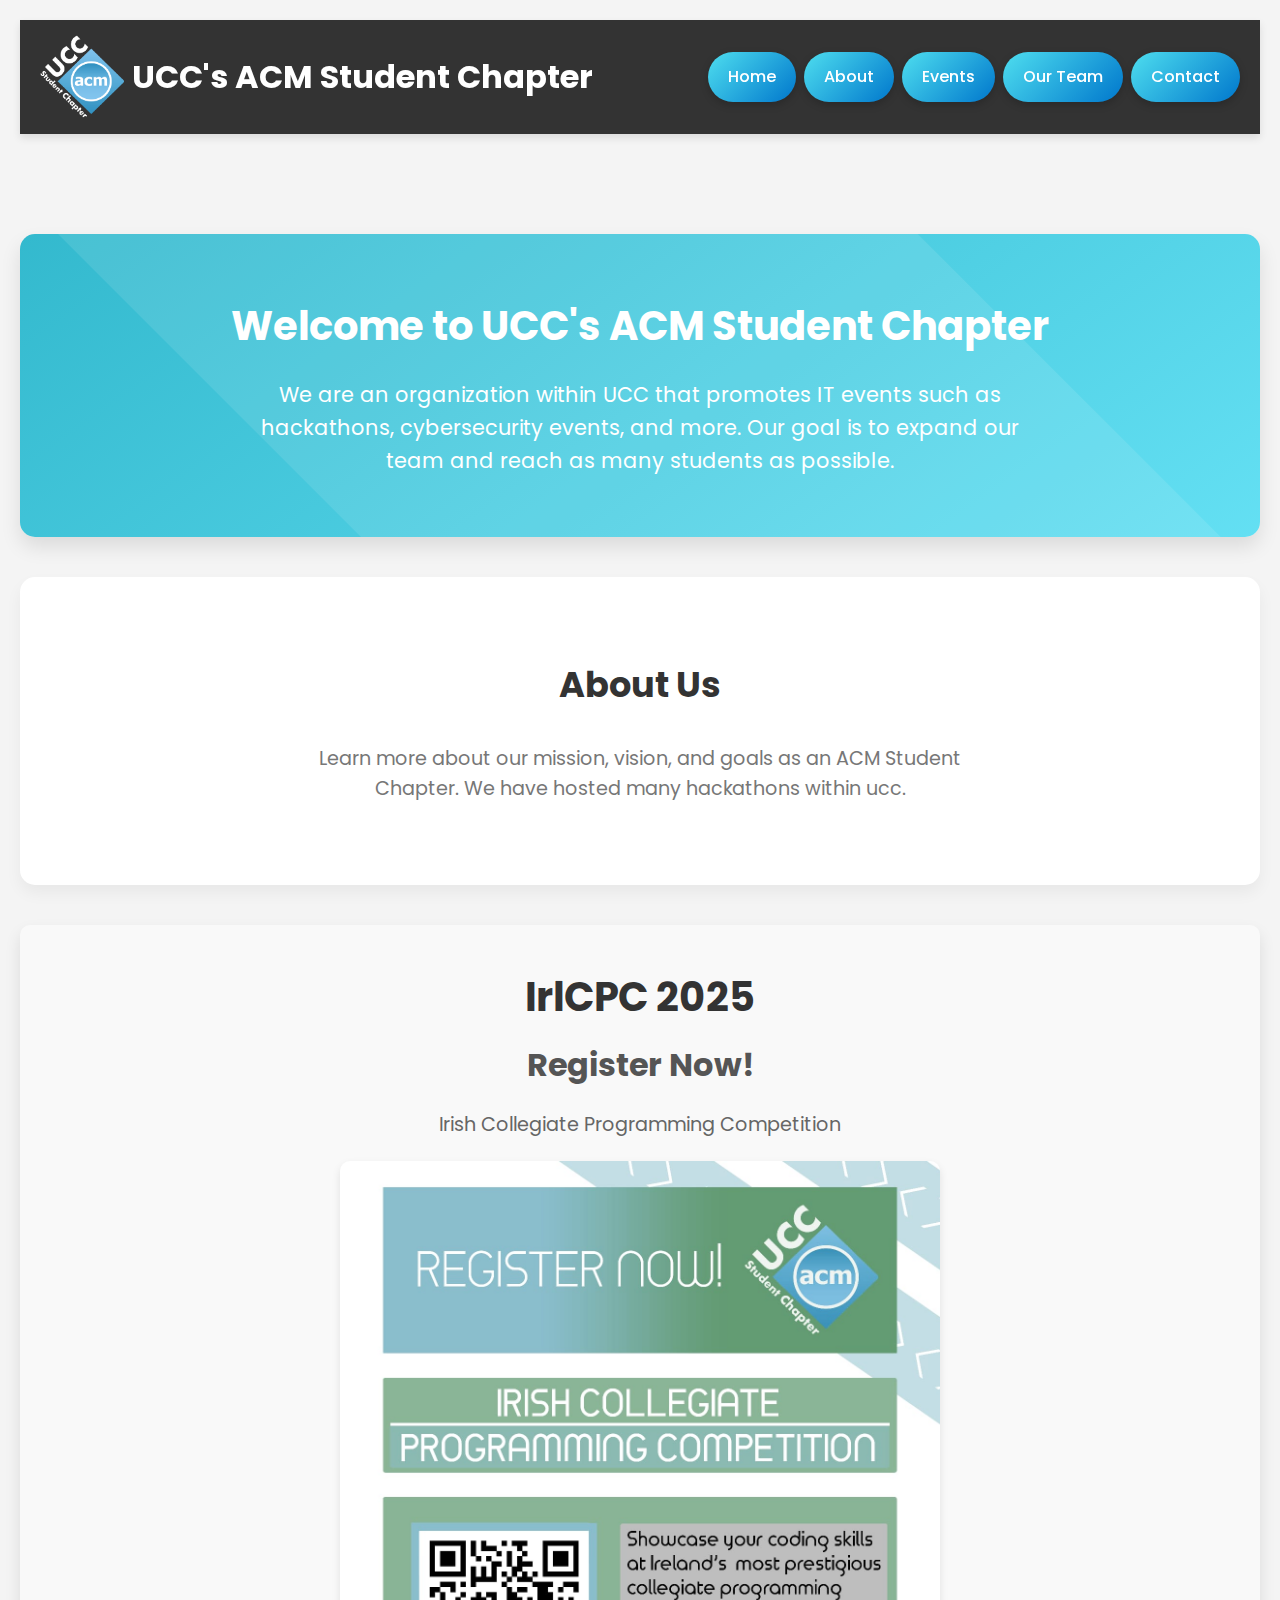
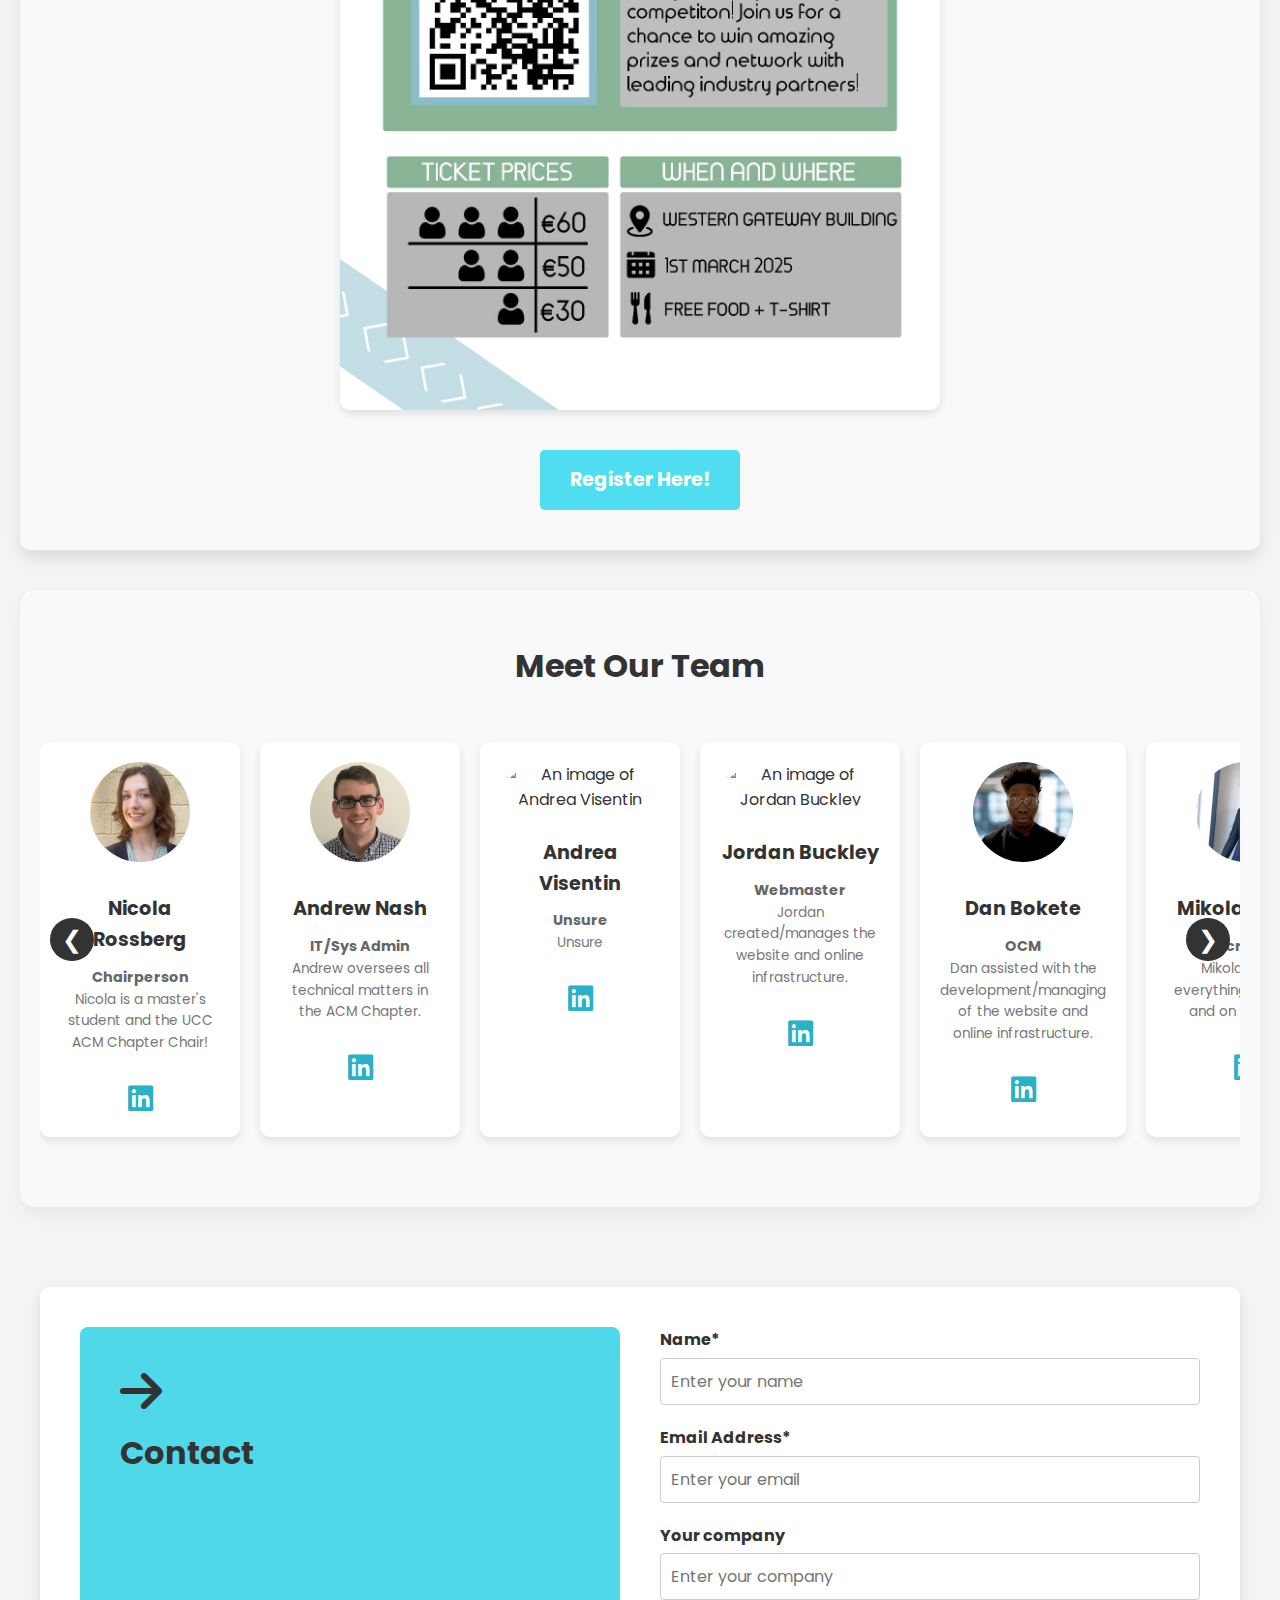
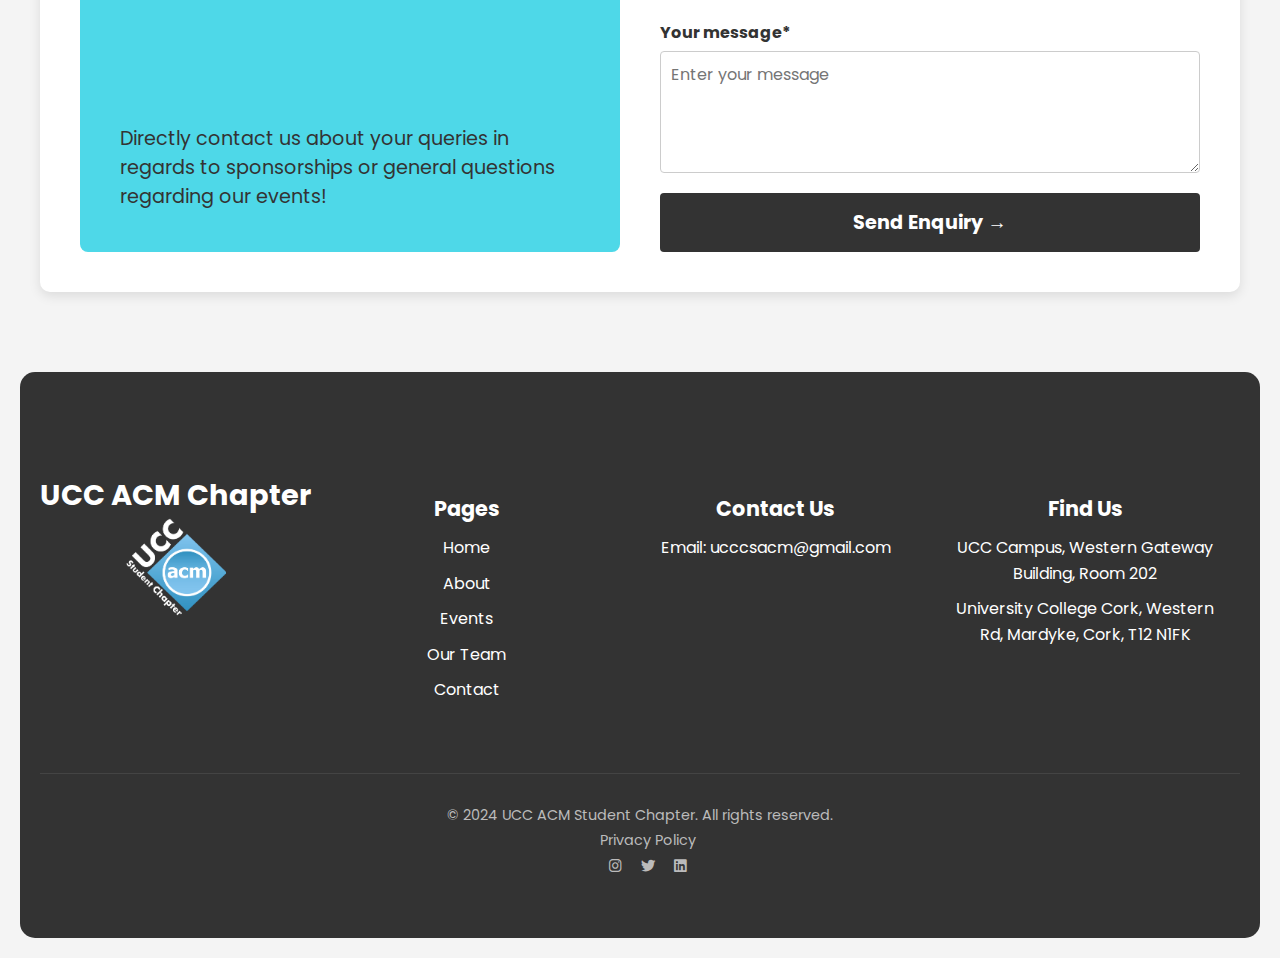
==== commit c8d86104: "Fixed icon" ====
--- a/index.html
+++ b/index.html
@@ -1,253 +1,186 @@
 <!DOCTYPE html>
 <html lang="en">
-    <head>
-        <meta charset="UTF-8" />
-        <meta name="viewport" content="width=device-width, initial-scale=1.0" />
-        <meta http-equiv="X-UA-Compatible" content="ie=edge" />
-        <title>UCC's ACM Student Chapter Main Page</title>
-        <link rel="favicon" href="icons/favicon-16x16.png" />
-        <link rel="stylesheet" href="stylesheet.css" />
-        <link
-            href="https://fonts.googleapis.com/css2?family=Poppins:wght@300;500;700&display=swap"
-            rel="stylesheet"
-        />
-        <link
-            rel="stylesheet"
-            href="https://cdnjs.cloudflare.com/ajax/libs/font-awesome/6.0.0-beta3/css/all.min.css"
-        />
-        <!-- Font Awesome -->
-        <link rel="stylesheet" href="changes.css" />
-        <script defer src="script.js"></script>
-        <!-- Link to JS file -->
-    </head>
-    <body>
-        <div class="container">
-            <header>
-                <!-- Navigation Bar -->
-                <nav class="nav-container">
-                    <img src="images/acmLogo.png" alt="Acm Logo" />
-                    <h1 class="logo">UCC's ACM Student Chapter</h1>
-                    <ul class="nav-bar" id="nav-bar">
+
+<head>
+    <meta charset="UTF-8" />
+    <meta name="viewport" content="width=device-width, initial-scale=1.0" />
+    <meta http-equiv="X-UA-Compatible" content="ie=edge" />
+    <title>UCC's ACM Student Chapter Main Page</title>
+    <link rel="favicon" href="icons/favicon.ico" />
+    <link rel="stylesheet" href="stylesheet.css" />
+    <link href="https://fonts.googleapis.com/css2?family=Poppins:wght@300;500;700&display=swap" rel="stylesheet" />
+    <link rel="stylesheet" href="https://cdnjs.cloudflare.com/ajax/libs/font-awesome/6.0.0-beta3/css/all.min.css" />
+    <!-- Font Awesome -->
+    <link rel="stylesheet" href="changes.css" />
+    <script defer src="script.js"></script>
+    <!-- Link to JS file -->
+</head>
+
+<body>
+    <div class="container">
+        <header>
+            <!-- Navigation Bar -->
+            <nav class="nav-container">
+                <img src="images/acmLogo.png" alt="Acm Logo" />
+                <h1 class="logo">UCC's ACM Student Chapter</h1>
+                <ul class="nav-bar" id="nav-bar">
+                    <li><a href="#home">Home</a></li>
+                    <li><a href="#about">About</a></li>
+                    <li><a href="#events">Events</a></li>
+                    <li><a href="#team">Our Team</a></li>
+                    <li><a href="#contact">Contact</a></li>
+                </ul>
+                <div class="hamburger" id="hamburger">&#9776;</div>
+                <!-- Hamburger Menu -->
+            </nav>
+        </header>
+
+        <!-- Main Content -->
+        <section id="home" class="main">
+            <div class="main-content">
+                <h2>Welcome to UCC's ACM Student Chapter</h2>
+                <p>
+                    We are an organization within UCC that promotes IT
+                    events such as hackathons, cybersecurity events, and
+                    more. Our goal is to expand our team and reach as many
+                    students as possible.
+                </p>
+            </div>
+        </section>
+
+        <section id="about" class="content-section">
+            <h2>About Us</h2>
+            <p>
+                Learn more about our mission, vision, and goals as an ACM
+                Student Chapter. We have hosted many hackathons within ucc.
+            </p>
+        </section>
+
+        <section id="events" class="content-section">
+            <h2>IrlCPC 2025</h2>
+            <h3>Register Now!</h3>
+            <p>Irish Collegiate Programming Competition</p>
+            <img src="images/acmPoster.jpeg" alt="Irish Collegiate Programming Competition Flyer" style="
+                        width: 100%;
+                        max-width: 600px;
+                        margin: 20px auto;
+                        display: block;
+                    " />
+            <a href="https://docs.google.com/forms/d/e/1FAIpQLSdurzqEXZ48FJcd9gg9OZ0M4eGLFJOml7dtElUwkQMdT46U8g/viewform?pli=1"
+                target="_blank" class="register-button">
+                Register Here!
+            </a>
+        </section>
+
+        <section id="team" class="content-section">
+            <h2>Meet Our Team</h2>
+            <div class="team-scroll">
+                <button class="scroll-button left" onclick="scrollTeamContainer(-300)">
+                    &#10094;
+                </button>
+                <div id="teamContainer" class="team-container"></div>
+                <button class="scroll-button right" onclick="scrollTeamContainer(300)">
+                    &#10095;
+                </button>
+            </div>
+        </section>
+
+        <section id="contact" class="contact-section">
+            <div class="contact-container">
+                <div class="contact-info">
+                    <div class="contact-title">
+                        <span class="arrow"><i class="fas fa-arrow-right"></i></span>
+                        <h2>Contact</h2>
+                    </div>
+                    <p class="contact-description">
+                        Directly contact us about your queries in regards to
+                        sponsorships or general questions regarding our
+                        events!
+                    </p>
+                </div>
+
+                <!-- Contact Form -->
+                <form class="contact-form" action="submit_form.php" method="post">
+                    <div class="form-group">
+                        <label for="name">Name*</label>
+                        <input type="text" id="name" name="name" placeholder="Enter your name" required />
+                    </div>
+                    <div class="form-group">
+                        <label for="email">Email Address*</label>
+                        <input type="email" id="email" name="email" placeholder="Enter your email" required />
+                    </div>
+                    <div class="form-group">
+                        <label for="company">Your company</label>
+                        <input type="text" id="company" name="company" placeholder="Enter your company" />
+                    </div>
+                    <div class="form-group">
+                        <label for="message">Your message*</label>
+                        <textarea id="message" name="message" placeholder="Enter your message" rows="4"
+                            required></textarea>
+                    </div>
+                    <button type="submit">Send Enquiry &#8594;</button>
+                </form>
+            </div>
+        </section>
+
+        <footer class="footer">
+            <div class="footer-container">
+                <div class="footer-logo">
+                    <h2>UCC ACM Chapter</h2>
+                    <img src="images/acmLogo.png" alt="ACM Logo" />
+                </div>
+
+                <!-- Navigation Links -->
+                <div class="footer-links">
+                    <h3>Pages</h3>
+                    <ul>
                         <li><a href="#home">Home</a></li>
                         <li><a href="#about">About</a></li>
                         <li><a href="#events">Events</a></li>
                         <li><a href="#team">Our Team</a></li>
                         <li><a href="#contact">Contact</a></li>
                     </ul>
-                    <div class="hamburger" id="hamburger">&#9776;</div>
-                    <!-- Hamburger Menu -->
-                </nav>
-            </header>
+                </div>
 
-            <!-- Main Content -->
-            <section id="home" class="main">
-                <div class="main-content">
-                    <h2>Welcome to UCC's ACM Student Chapter</h2>
+                <!-- Contact Information -->
+                <div class="footer-contact">
+                    <h3>Contact Us</h3>
                     <p>
-                        We are an organization within UCC that promotes IT
-                        events such as hackathons, cybersecurity events, and
-                        more. Our goal is to expand our team and reach as many
-                        students as possible.
+                        Email:
+                        <a href="mailto:ucccsacm@gmail.com">ucccsacm@gmail.com</a>
                     </p>
                 </div>
-            </section>
 
-            <section id="about" class="content-section">
-                <h2>About Us</h2>
+                <!-- Location Information -->
+                <div class="footer-location">
+                    <h3>Find Us</h3>
+                    <p>UCC Campus, Western Gateway Building, Room 202</p>
+                    <p>
+                        <a href="https://maps.app.goo.gl/4LFaeuGKVdfvfGuw5" target="_blank">University College Cork,
+                            Western Rd, Mardyke,
+                            Cork, T12 N1FK</a>
+                    </p>
+                </div>
+            </div>
+
+            <div class="footer-bottom">
                 <p>
-                    Learn more about our mission, vision, and goals as an ACM
-                    Student Chapter. We have hosted many hackathons within ucc.
+                    &copy; 2024 UCC ACM Student Chapter. All rights
+                    reserved.
                 </p>
-            </section>
+                <a href="links/privacyPolicy.html" target="_blank" class="privacy-policy">Privacy Policy</a>
+                <div class="social-icons">
+                    <a aria-label="link to instagram page" href="https://www.instagram.com/uccacmchapter/"
+                        target="_blank"><i class="fab fa-instagram"></i></a>
+                    <a aria-label="link to twitter page" href="#" target="_blank"><i class="fab fa-twitter"></i></a>
+                    <a aria-label="link to linked in page" href="https://www.linkedin.com/company/uccacm/"
+                        target="_blank"><i class="fab fa-linkedin"></i></a>
+                </div>
+                <a href="#home" class="back-to-top">↑</a>
+            </div>
+        </footer>
+    </div>
+    <script src="team.js"></script>
+</body>
 
-            <section id="events" class="content-section">
-                <h2>IrlCPC 2025</h2>
-                <h3>Register Now!</h3>
-                <p>Irish Collegiate Programming Competition</p>
-                <img
-                    src="images/acmPoster.jpeg"
-                    alt="Irish Collegiate Programming Competition Flyer"
-                    style="
-                        width: 100%;
-                        max-width: 600px;
-                        margin: 20px auto;
-                        display: block;
-                    "
-                />
-                <a
-                    href="https://docs.google.com/forms/d/e/1FAIpQLSdurzqEXZ48FJcd9gg9OZ0M4eGLFJOml7dtElUwkQMdT46U8g/viewform?pli=1"
-                    target="_blank"
-                    class="register-button"
-                >
-                    Register Here!
-                </a>
-            </section>
-
-            <section id="team" class="content-section">
-                <h2>Meet Our Team</h2>
-                <div class="team-scroll">
-                    <button
-                        class="scroll-button left"
-                        onclick="scrollTeamContainer(-300)"
-                    >
-                        &#10094;
-                    </button>
-                    <div id="teamContainer" class="team-container"></div>
-                    <button
-                        class="scroll-button right"
-                        onclick="scrollTeamContainer(300)"
-                    >
-                        &#10095;
-                    </button>
-                </div>
-            </section>
-
-            <section id="contact" class="contact-section">
-                <div class="contact-container">
-                    <div class="contact-info">
-                        <div class="contact-title">
-                            <span class="arrow"
-                                ><i class="fas fa-arrow-right"></i
-                            ></span>
-                            <h2>Contact</h2>
-                        </div>
-                        <p class="contact-description">
-                            Directly contact us about your queries in regards to
-                            sponsorships or general questions regarding our
-                            events!
-                        </p>
-                    </div>
-
-                    <!-- Contact Form -->
-                    <form
-                        class="contact-form"
-                        action="submit_form.php"
-                        method="post"
-                    >
-                        <div class="form-group">
-                            <label for="name">Name*</label>
-                            <input
-                                type="text"
-                                id="name"
-                                name="name"
-                                placeholder="Enter your name"
-                                required
-                            />
-                        </div>
-                        <div class="form-group">
-                            <label for="email">Email Address*</label>
-                            <input
-                                type="email"
-                                id="email"
-                                name="email"
-                                placeholder="Enter your email"
-                                required
-                            />
-                        </div>
-                        <div class="form-group">
-                            <label for="company">Your company</label>
-                            <input
-                                type="text"
-                                id="company"
-                                name="company"
-                                placeholder="Enter your company"
-                            />
-                        </div>
-                        <div class="form-group">
-                            <label for="message">Your message*</label>
-                            <textarea
-                                id="message"
-                                name="message"
-                                placeholder="Enter your message"
-                                rows="4"
-                                required
-                            ></textarea>
-                        </div>
-                        <button type="submit">Send Enquiry &#8594;</button>
-                    </form>
-                </div>
-            </section>
-
-            <footer class="footer">
-                <div class="footer-container">
-                    <div class="footer-logo">
-                        <h2>UCC ACM Chapter</h2>
-                        <img src="/images/acmLogo.png" alt="ACM Logo" />
-                    </div>
-
-                    <!-- Navigation Links -->
-                    <div class="footer-links">
-                        <h3>Pages</h3>
-                        <ul>
-                            <li><a href="#home">Home</a></li>
-                            <li><a href="#about">About</a></li>
-                            <li><a href="#events">Events</a></li>
-                            <li><a href="#team">Our Team</a></li>
-                            <li><a href="#contact">Contact</a></li>
-                        </ul>
-                    </div>
-
-                    <!-- Contact Information -->
-                    <div class="footer-contact">
-                        <h3>Contact Us</h3>
-                        <p>
-                            Email:
-                            <a href="mailto:ucccsacm@gmail.com"
-                                >ucccsacm@gmail.com</a
-                            >
-                        </p>
-                    </div>
-
-                    <!-- Location Information -->
-                    <div class="footer-location">
-                        <h3>Find Us</h3>
-                        <p>UCC Campus, Western Gateway Building, Room 202</p>
-                        <p>
-                            <a
-                                href="https://maps.app.goo.gl/4LFaeuGKVdfvfGuw5"
-                                target="_blank"
-                                >University College Cork, Western Rd, Mardyke,
-                                Cork, T12 N1FK</a
-                            >
-                        </p>
-                    </div>
-                </div>
-
-                <div class="footer-bottom">
-                    <p>
-                        &copy; 2024 UCC ACM Student Chapter. All rights
-                        reserved.
-                    </p>
-                    <a
-                        href="links/privacyPolicy.html"
-                        target="_blank"
-                        class="privacy-policy"
-                        >Privacy Policy</a
-                    >
-                    <div class="social-icons">
-                        <a
-                            aria-label="link to instagram page"
-                            href="https://www.instagram.com/uccacmchapter/"
-                            target="_blank"
-                            ><i class="fab fa-instagram"></i
-                        ></a>
-                        <a
-                            aria-label="link to twitter page"
-                            href="#"
-                            target="_blank"
-                            ><i class="fab fa-twitter"></i
-                        ></a>
-                        <a
-                            aria-label="link to linked in page"
-                            href="https://www.linkedin.com/company/uccacm/"
-                            target="_blank"
-                            ><i class="fab fa-linkedin"></i
-                        ></a>
-                    </div>
-                    <a href="#home" class="back-to-top">↑</a>
-                </div>
-            </footer>
-        </div>
-        <script src="team.js"></script>
-    </body>
-</html>
+</html>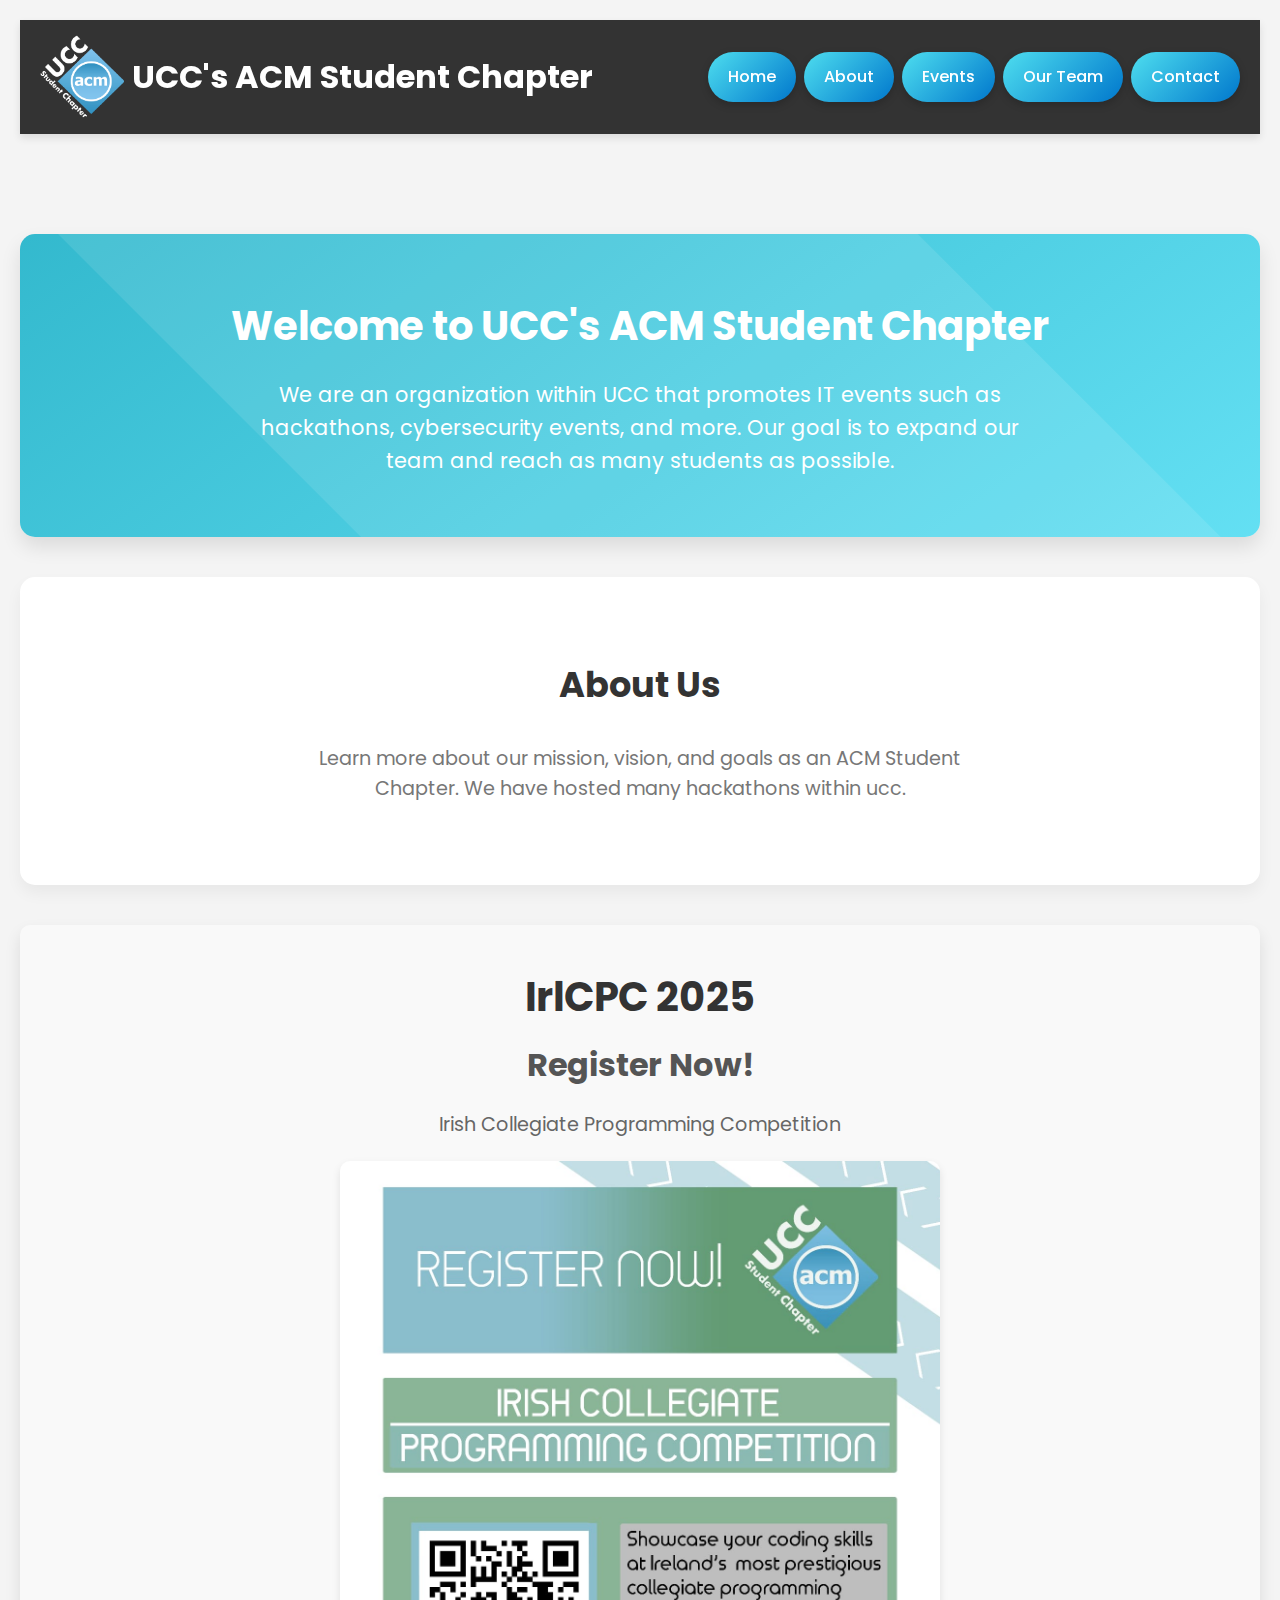
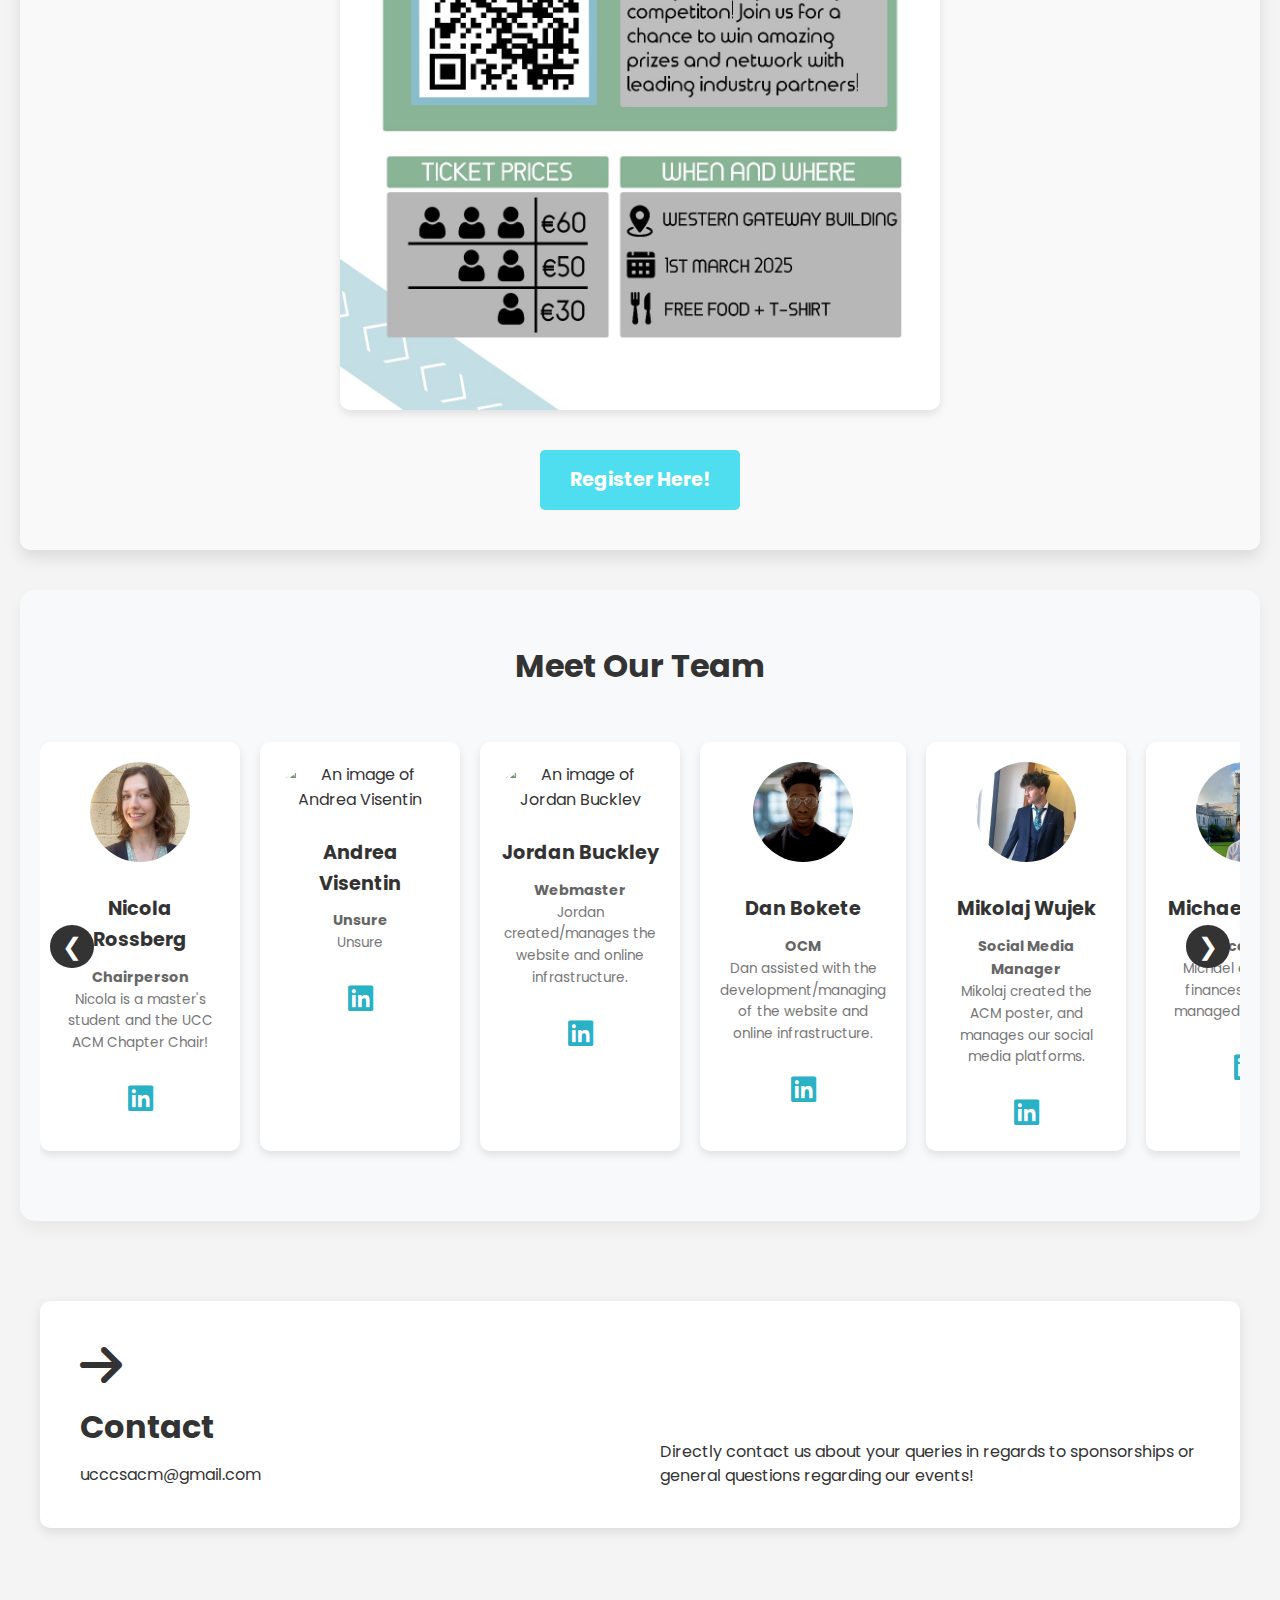
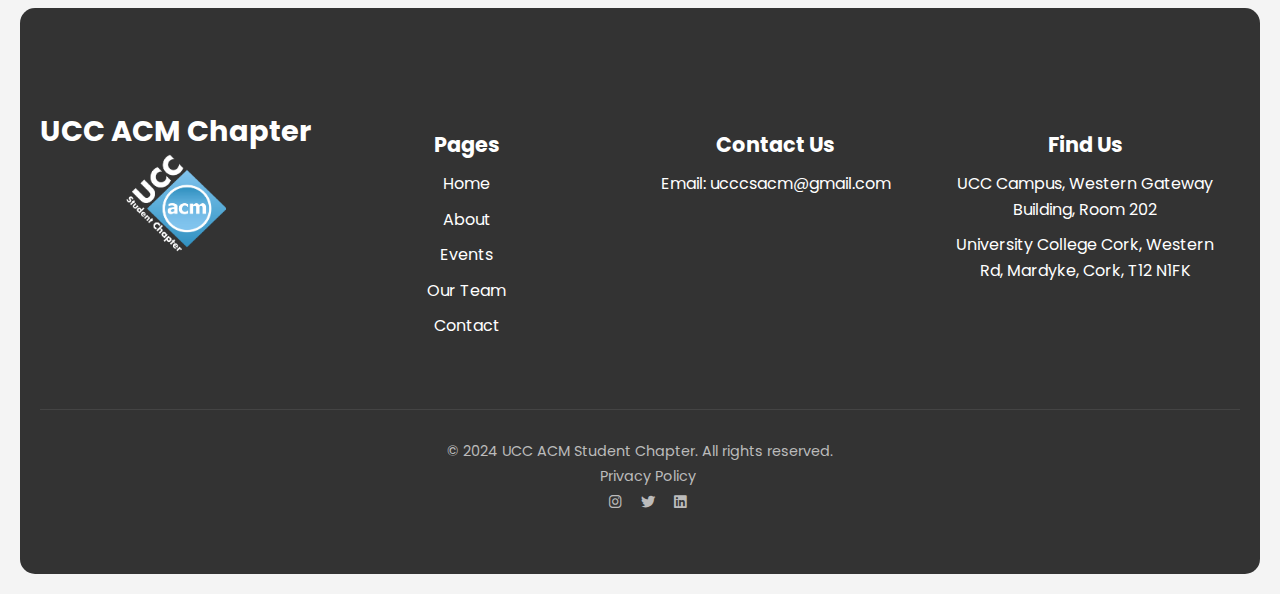
==== commit 47245865: "Temporarily replace contact for with email" ====
--- a/index.html
+++ b/index.html
@@ -6,7 +6,7 @@
     <meta name="viewport" content="width=device-width, initial-scale=1.0" />
     <meta http-equiv="X-UA-Compatible" content="ie=edge" />
     <title>UCC's ACM Student Chapter Main Page</title>
-    <link rel="favicon" href="icons/favicon.ico" />
+    <link rel="icon" href="icons/favicon.png" />
     <link rel="stylesheet" href="stylesheet.css" />
     <link href="https://fonts.googleapis.com/css2?family=Poppins:wght@300;500;700&display=swap" rel="stylesheet" />
     <link rel="stylesheet" href="https://cdnjs.cloudflare.com/ajax/libs/font-awesome/6.0.0-beta3/css/all.min.css" />
@@ -87,39 +87,20 @@
 
         <section id="contact" class="contact-section">
             <div class="contact-container">
-                <div class="contact-info">
                     <div class="contact-title">
                         <span class="arrow"><i class="fas fa-arrow-right"></i></span>
                         <h2>Contact</h2>
+                        <p>ucccsacm@gmail.com</p>
+
                     </div>
                     <p class="contact-description">
                         Directly contact us about your queries in regards to
                         sponsorships or general questions regarding our
                         events!
                     </p>
-                </div>
 
                 <!-- Contact Form -->
-                <form class="contact-form" action="submit_form.php" method="post">
-                    <div class="form-group">
-                        <label for="name">Name*</label>
-                        <input type="text" id="name" name="name" placeholder="Enter your name" required />
-                    </div>
-                    <div class="form-group">
-                        <label for="email">Email Address*</label>
-                        <input type="email" id="email" name="email" placeholder="Enter your email" required />
-                    </div>
-                    <div class="form-group">
-                        <label for="company">Your company</label>
-                        <input type="text" id="company" name="company" placeholder="Enter your company" />
-                    </div>
-                    <div class="form-group">
-                        <label for="message">Your message*</label>
-                        <textarea id="message" name="message" placeholder="Enter your message" rows="4"
-                            required></textarea>
-                    </div>
-                    <button type="submit">Send Enquiry &#8594;</button>
-                </form>
+                
             </div>
         </section>
 
@@ -183,4 +164,4 @@
     <script src="team.js"></script>
 </body>
 
-</html>+</html>
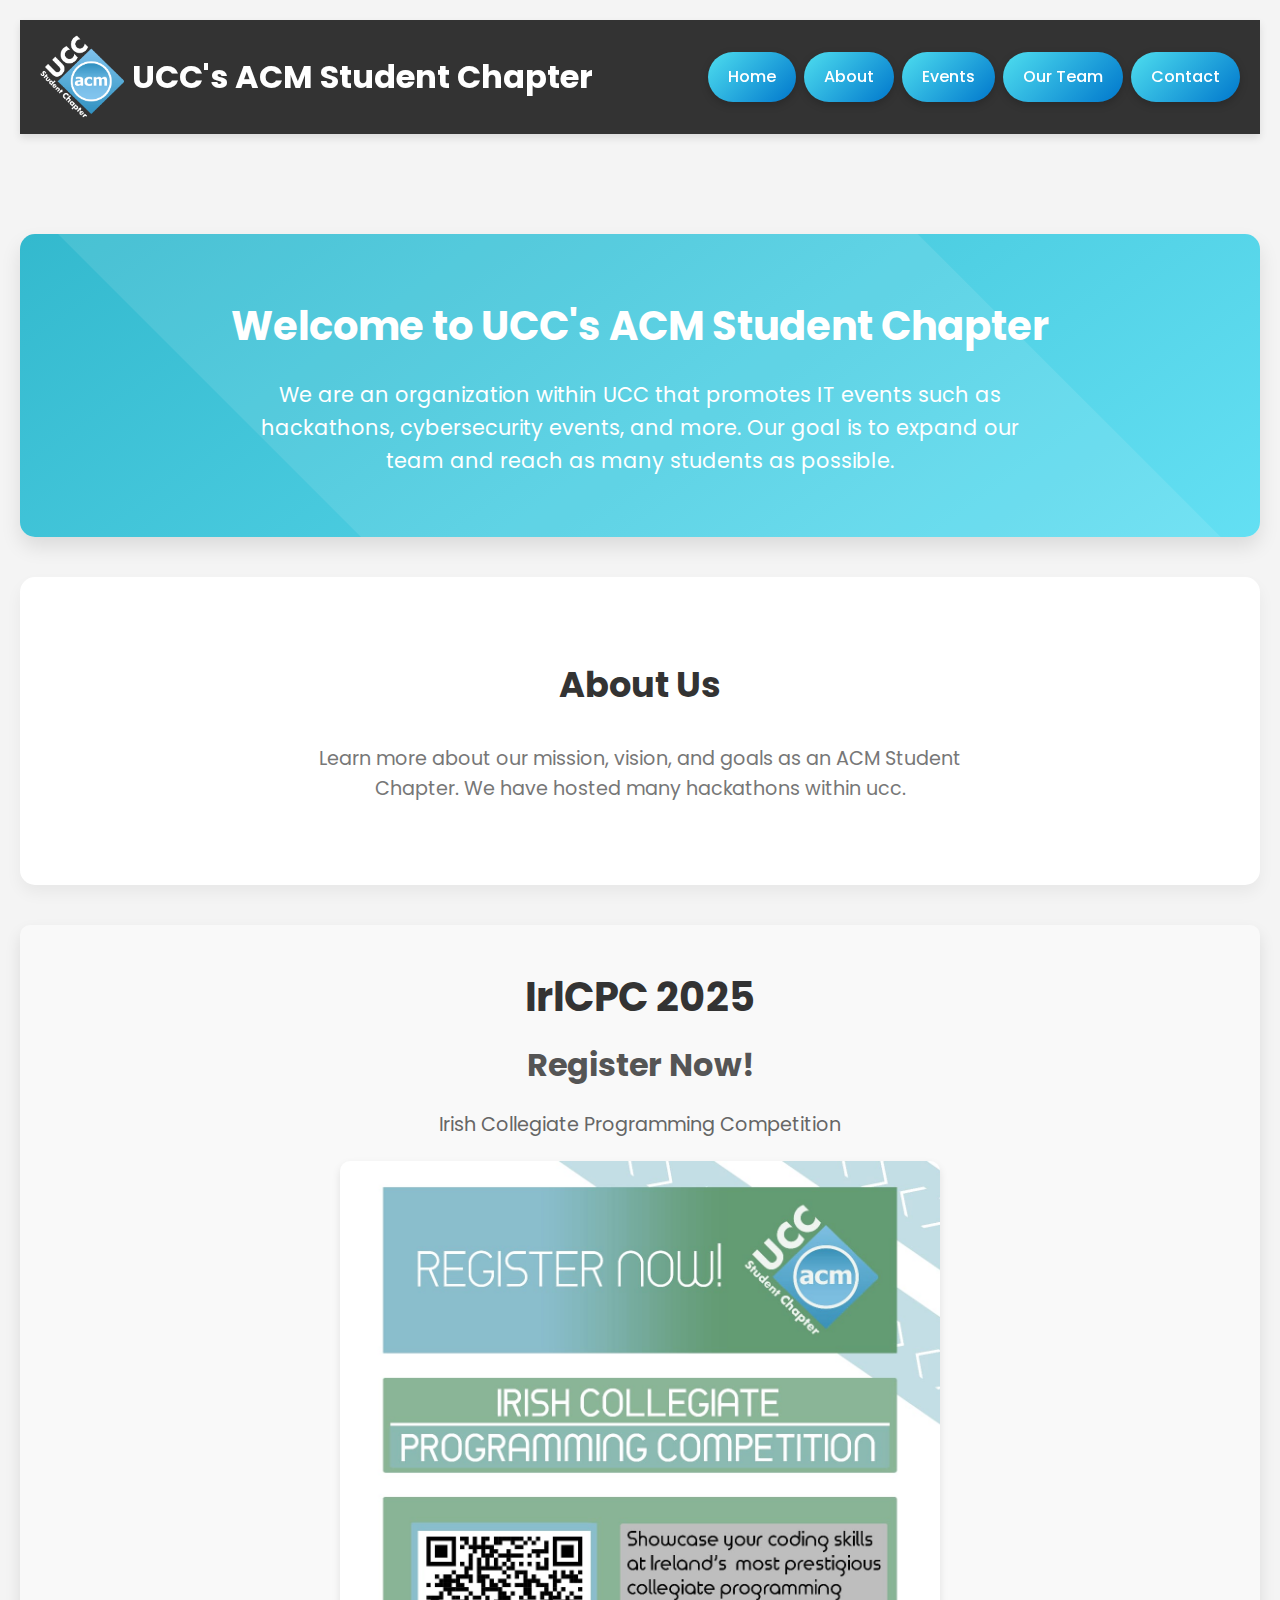
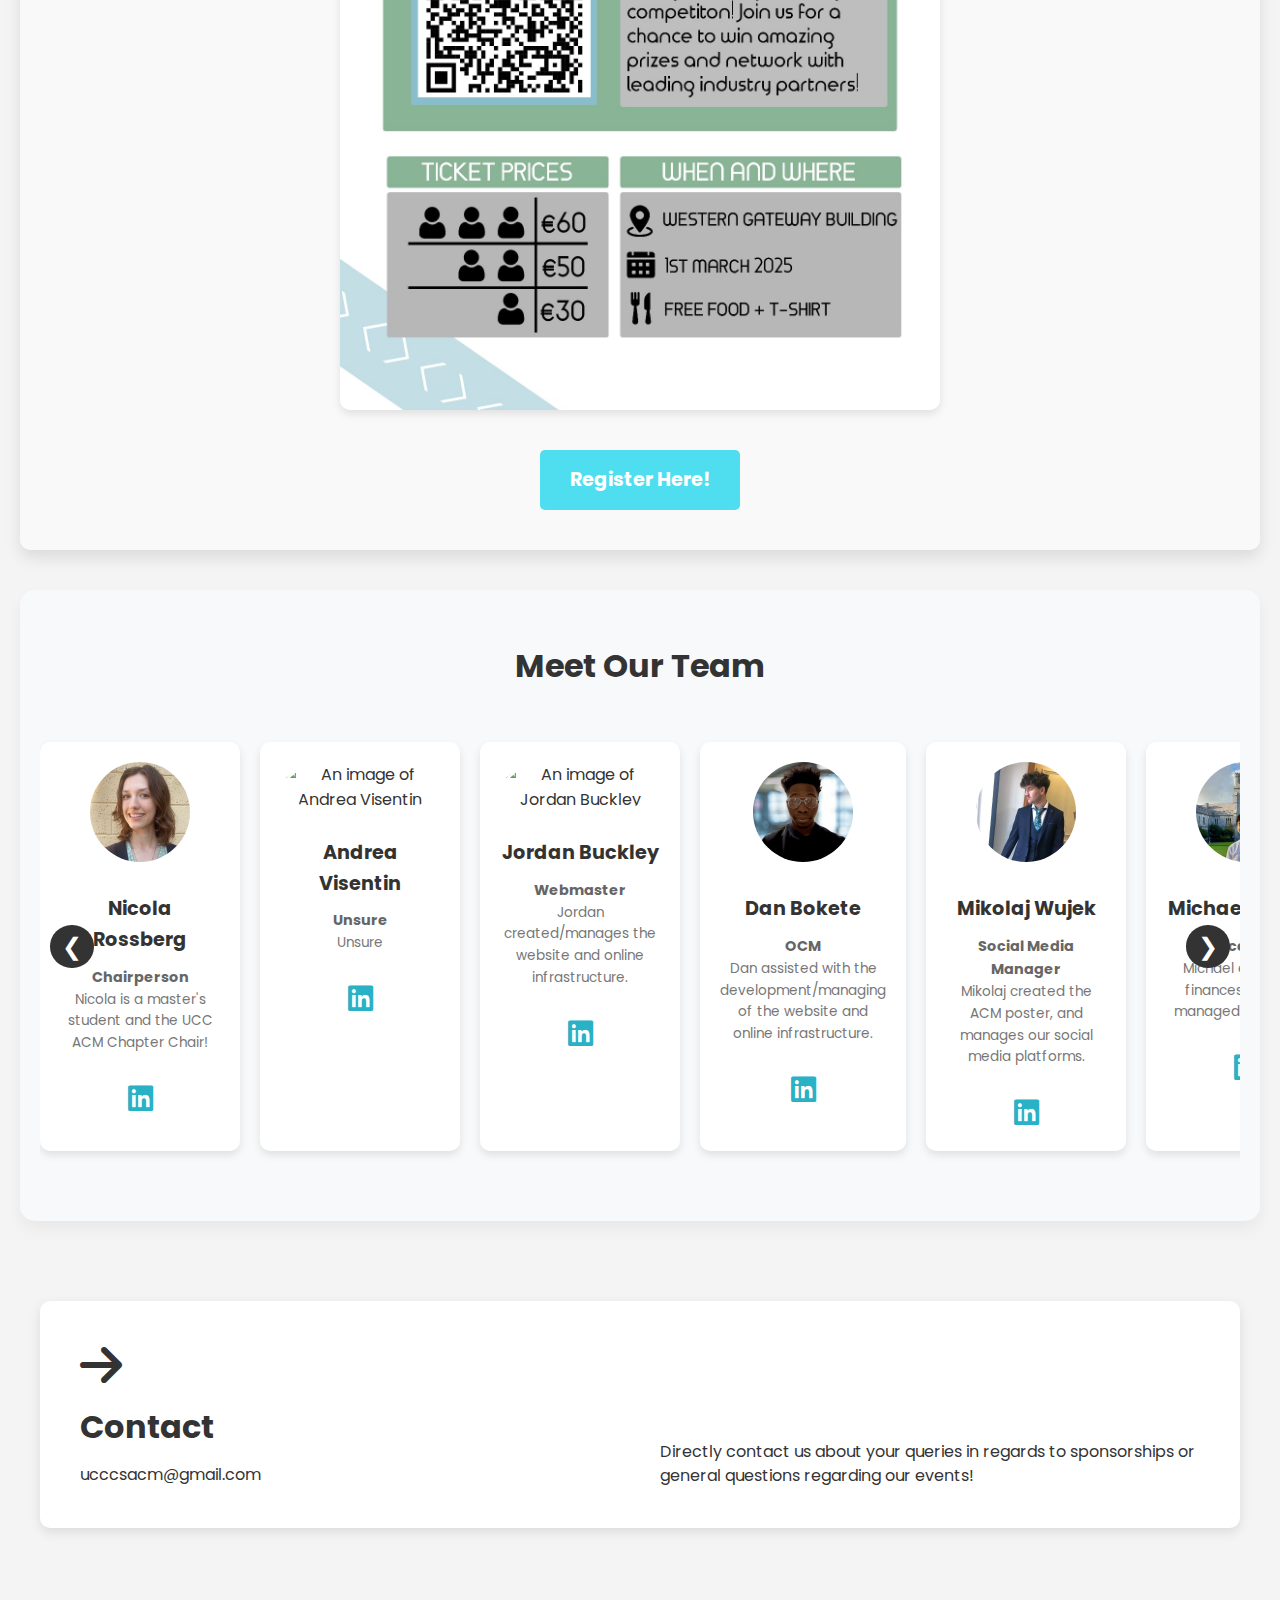
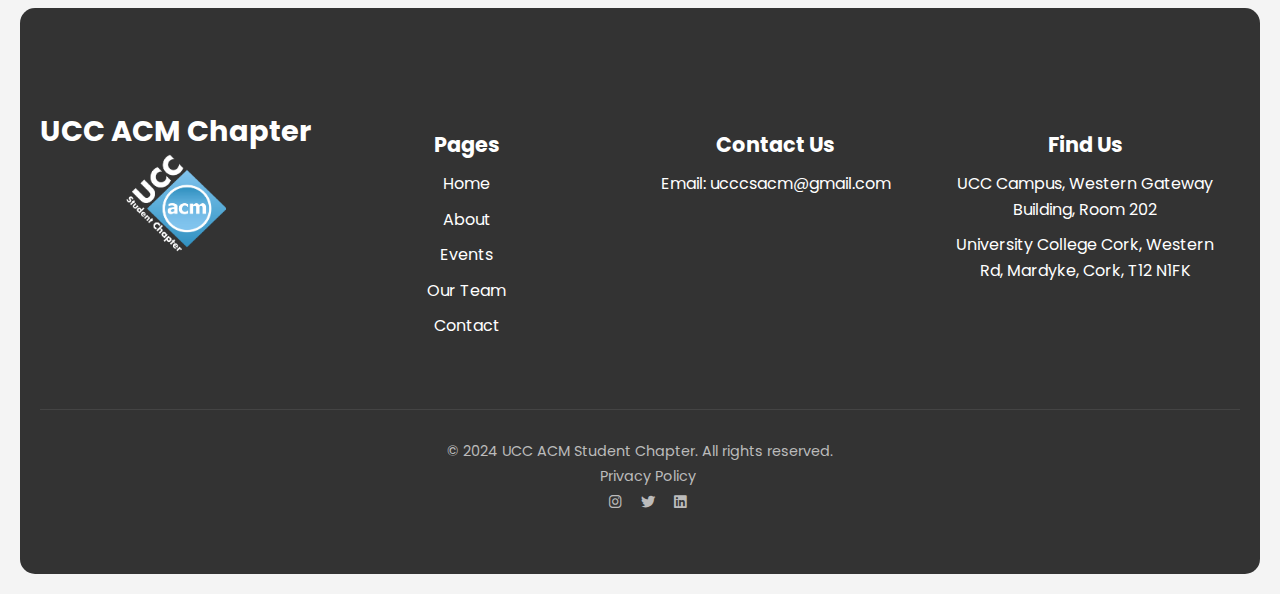
==== commit c87c71bd: "Update index.html" ====
--- a/index.html
+++ b/index.html
@@ -6,7 +6,7 @@
     <meta name="viewport" content="width=device-width, initial-scale=1.0" />
     <meta http-equiv="X-UA-Compatible" content="ie=edge" />
     <title>UCC's ACM Student Chapter Main Page</title>
-    <link rel="icon" href="icons/favicon.png" />
+    <link rel="icon" href="./favicon.png" />
     <link rel="stylesheet" href="stylesheet.css" />
     <link href="https://fonts.googleapis.com/css2?family=Poppins:wght@300;500;700&display=swap" rel="stylesheet" />
     <link rel="stylesheet" href="https://cdnjs.cloudflare.com/ajax/libs/font-awesome/6.0.0-beta3/css/all.min.css" />
@@ -60,7 +60,7 @@
             <h2>IrlCPC 2025</h2>
             <h3>Register Now!</h3>
             <p>Irish Collegiate Programming Competition</p>
-            <img src="images/acmPoster.jpeg" alt="Irish Collegiate Programming Competition Flyer" style="
+            <img src="images/acmPoster.jpg" alt="Irish Collegiate Programming Competition Flyer" style="
                         width: 100%;
                         max-width: 600px;
                         margin: 20px auto;
